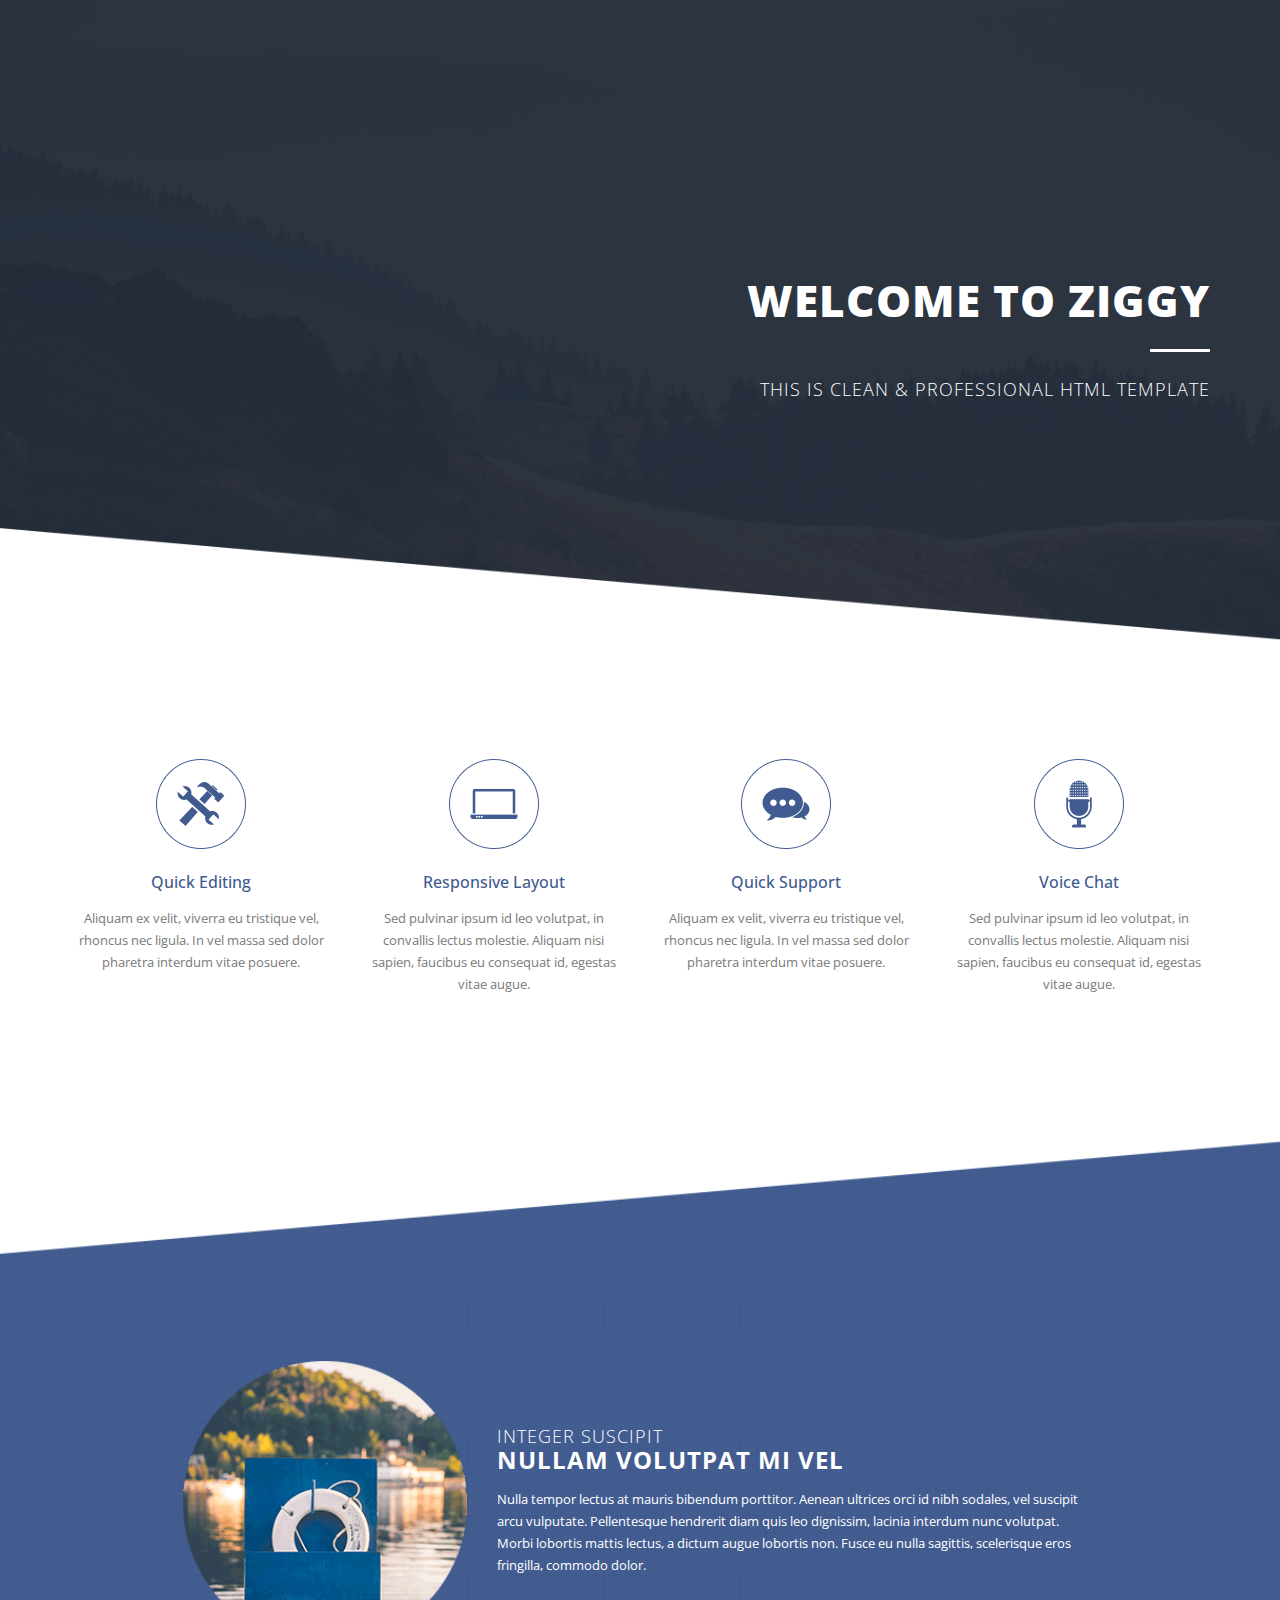
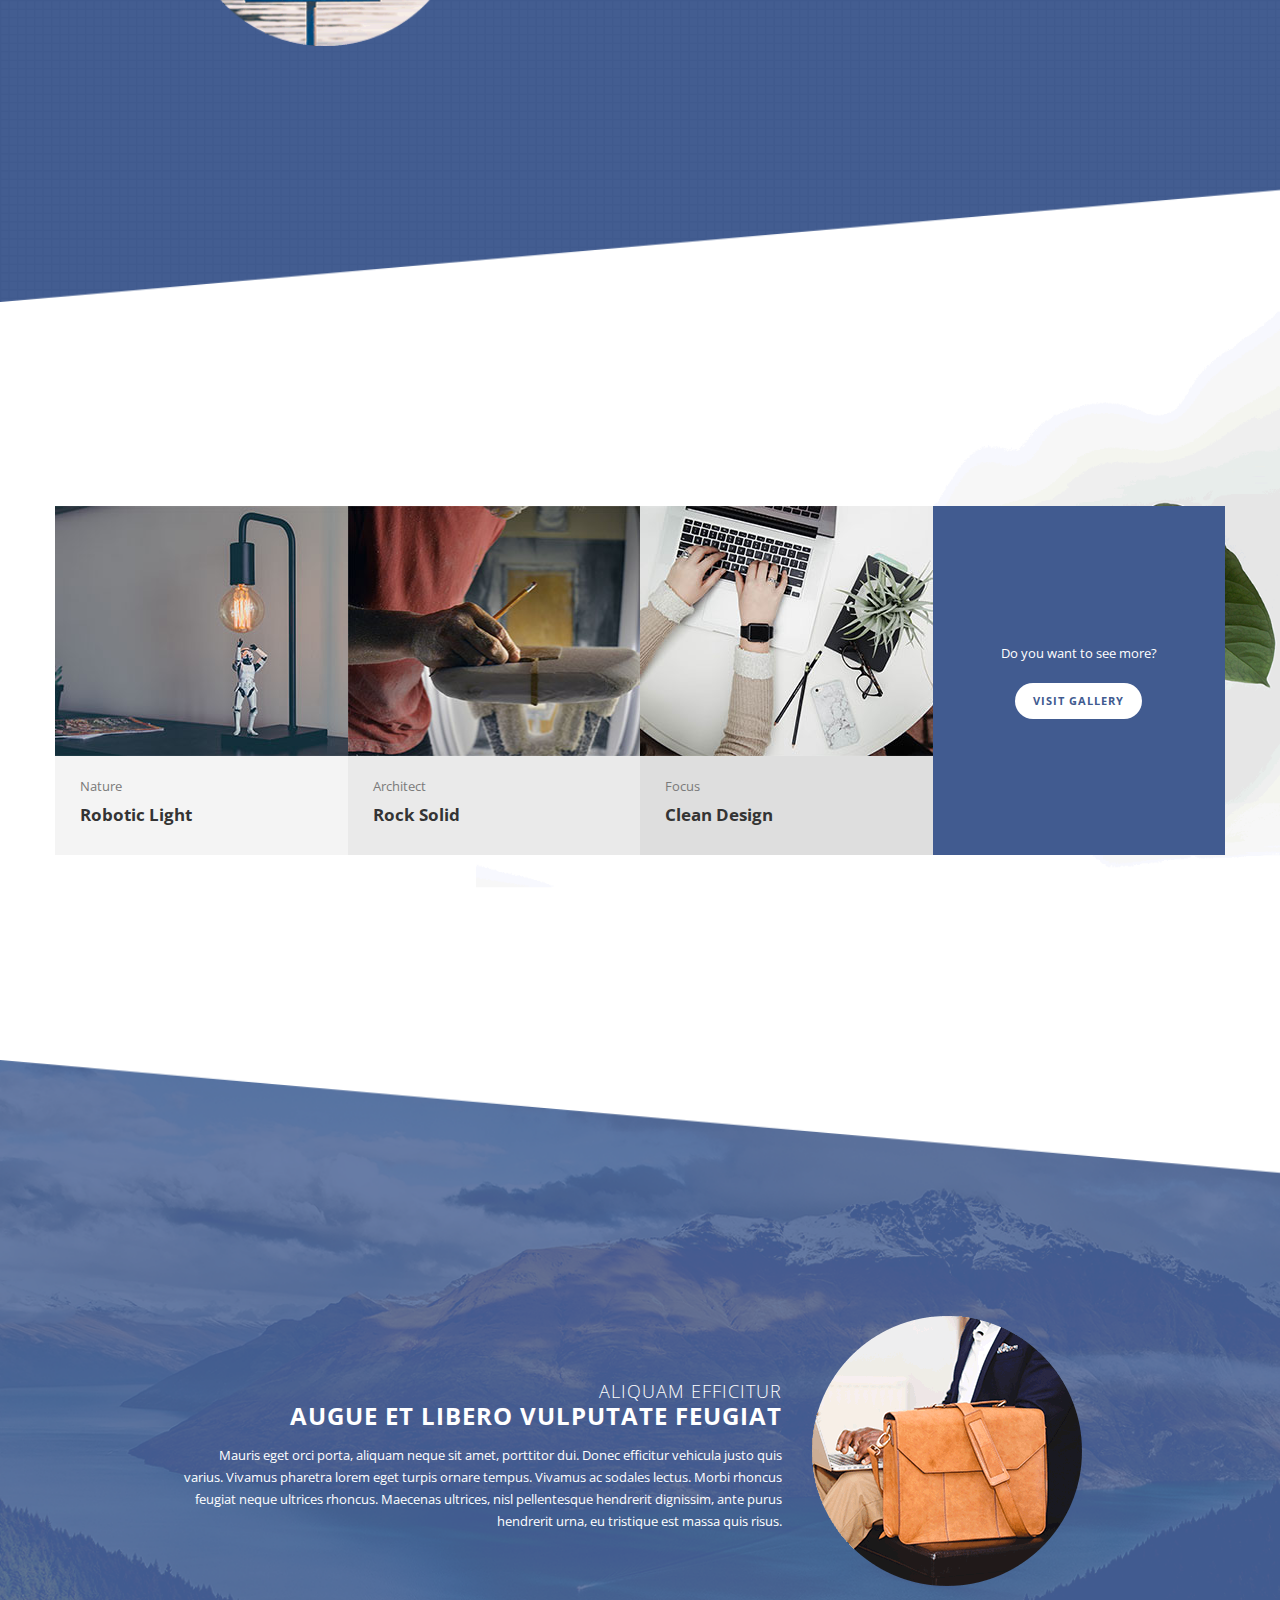
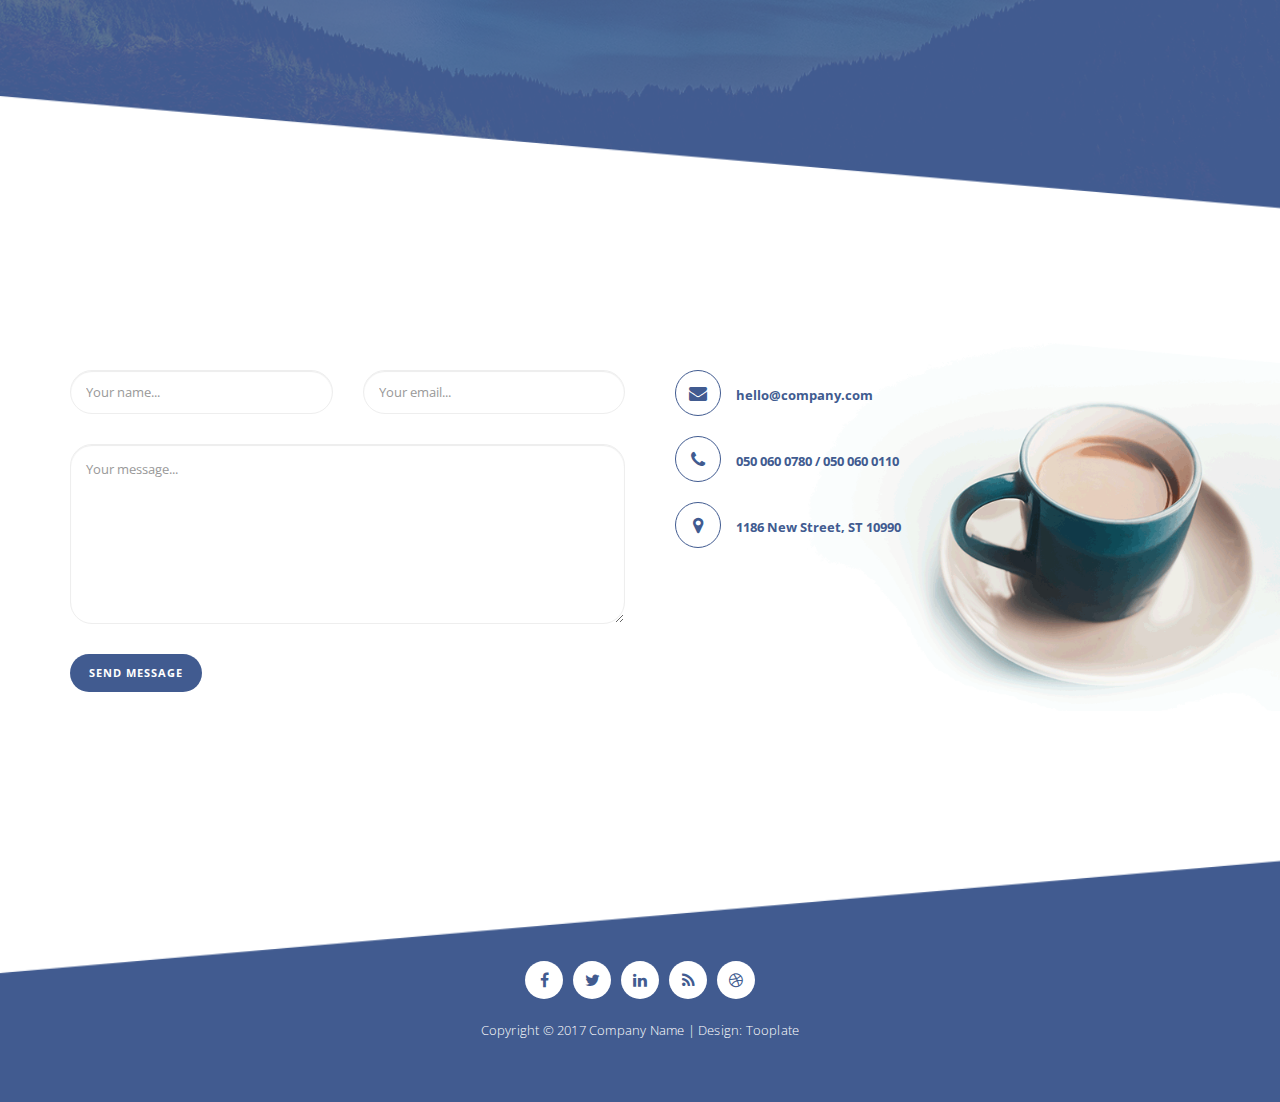
==== 2091_ziggy/index.html @ 394950db "ziggy template with animation" ====
<!doctype html>
<!--[if lt IE 7]>      <html class="no-js lt-ie9 lt-ie8 lt-ie7" lang=""> <![endif]-->
<!--[if IE 7]>         <html class="no-js lt-ie9 lt-ie8" lang=""> <![endif]-->
<!--[if IE 8]>         <html class="no-js lt-ie9" lang=""> <![endif]-->
<!--[if gt IE 8]><!--> <html class="no-js" lang=""> <!--<![endif]-->
    <head>
        <meta charset="utf-8">
        <meta http-equiv="X-UA-Compatible" content="IE=edge,chrome=1">
<!--
Template 2091 Ziggy

http://www.tooplate.com/view/2091-ziggy

-->
        <title>Ziggy HTML Template</title>
        <meta name="description" content="">
        <meta name="viewport" content="width=device-width, initial-scale=1">
        
        <link href="https://fonts.googleapis.com/css?family=Open+Sans:300,400,600,700,800" rel="stylesheet">
        <link rel="apple-touch-icon" href="apple-touch-icon.png">

        <link rel="stylesheet" href="css/bootstrap.min.css">
        <link rel="stylesheet" href="css/bootstrap-theme.min.css">
        <link rel="stylesheet" href="css/fontAwesome.css">
        <link rel="stylesheet" href="css/tooplate-style.css">

        <script src="js/vendor/modernizr-2.8.3-respond-1.4.2.min.js"></script>
    </head>
    <body>
        

        <section class="first-section">
          <div class="container">
            <div class="row">
              <div class="col-md-12">
                <div class="text-content">
                  <h2>Welcome To Ziggy</h2>
                  <div class="line-dec"></div>
                  <div id='bot'>
                  <span>This is clean &amp; professional html template</span>
                </div>
                </div>
              </div>
            </div>
          </div>
        </section>

        <section class="second-section">
          <div class="container">
            <div class="row">
              <div class="col-md-3 col-sm-6">
                <div class="service-item" id="one">
                  <div class="icon">
                    <img src="img/first-icon.png" alt="">
                  </div>
                  <h4>Quick Editing</h4>
                  <p>Aliquam ex velit, viverra eu tristique vel, rhoncus nec ligula. In vel massa sed dolor pharetra interdum vitae posuere.</p>
                </div>
              </div>
              <div class="col-md-3 col-sm-6">
                <div class="service-item" id="two">
                  <div class="icon">
                    <img src="img/second-icon.png" alt="">
                  </div>
                  <h4>Responsive Layout</h4>
                  <p>Sed pulvinar ipsum id leo volutpat, in convallis lectus molestie. Aliquam nisi sapien, faucibus eu consequat id, egestas vitae augue.</p>
                </div>
              </div>
              <div class="col-md-3 col-sm-6">
                <div class="service-item" id="three">
                  <div class="icon">
                    <img src="img/third-icon.png" alt="">
                  </div>
                  <h4>Quick Support</h4>
                  <p>Aliquam ex velit, viverra eu tristique vel, rhoncus nec ligula. In vel massa sed dolor pharetra interdum vitae posuere.</p>
                </div>
              </div>
              <div class="col-md-3 col-sm-6">
                <div class="service-item" id="four">
                  <div class="icon">
                    <img src="img/fourth-icon.png" alt="">
                  </div>
                  <h4>Voice Chat</h4>
                  <p>Sed pulvinar ipsum id leo volutpat, in convallis lectus molestie. Aliquam nisi sapien, faucibus eu consequat id, egestas vitae augue.</p>
                </div>
              </div>
            </div>
          </div>
        </section>

        <section class="third-section">
          <div class="container">
            <div class="row">
              <div class="col-md-10 col-md-offset-1">
                <div class="left-image col-md-4">
                  <img src="img/left-image.png" alt="">
                </div>
                <div class="right-text col-md-8">
                  <h4><em>Integer suscipit</em><br>Nullam volutpat mi vel</h4>
                  <p>Nulla tempor lectus at mauris bibendum porttitor. Aenean ultrices orci id nibh sodales, vel suscipit arcu vulputate. Pellentesque hendrerit diam quis leo dignissim, lacinia interdum nunc volutpat. Morbi lobortis mattis lectus, a dictum augue lobortis non. Fusce eu nulla sagittis, scelerisque eros fringilla, commodo dolor.</p>
                </div>
              </div>
            </div>
          </div>
        </section>

        <section class="fourth-section">
          <div class="container">
            <div class="row">
              <div class="col-md-3 col-sm-6">
                <div class="portfolio-item first-item">
                  <div class="image">
                    <a href="img/01-big-item.jpg" data-lightbox="image-1"><img src="img/first-item.jpg"></a>
                  </div>
                  <div class="text">
                    <span>Nature</span>
                    <h4>Robotic Light</h4>
                  </div>
                </div>
              </div>
              <div class="col-md-3 col-sm-6">
                <div class="portfolio-item second-item">
                  <div class="image">
                    <a href="img/02-big-item.jpg" data-lightbox="image-1"><img src="img/second-item.jpg"></a>
                  </div>
                  <div class="text">
                    <span>Architect</span>
                    <h4>Rock Solid</h4>
                  </div>
                </div>
              </div>
              <div class="col-md-3 col-sm-6">
                <div class="portfolio-item third-item">
                  <div class="image">
                    <a href="img/03-big-item.jpg" data-lightbox="image-1"><img src="img/third-item.jpg"></a>
                  </div>
                  <div class="text">
                    <span>Focus</span>
                    <h4>Clean Design</h4>
                  </div>
                </div>
              </div>
              <div class="col-md-3 col-sm-6">
                <div class="send-to-portfolio">
                  <span>Do you want to see more?</span>
                  <div class="primary-button">
                    <a href="portfolio-page.html">Visit gallery</a>
                  </div>
                </div>
              </div>
            </div>
          </div>
        </section>

        <section class="fivth-section">
          <div class="container">
            <div class="row">
              <div class="col-md-10 col-md-offset-1"> 
                <div class="left-text col-md-8">
                  <h4><em>Aliquam efficitur</em><br>augue et libero vulputate feugiat</h4>
                  <p>Mauris eget orci porta, aliquam neque sit amet, porttitor dui. Donec efficitur vehicula justo quis varius. Vivamus pharetra lorem eget turpis ornare tempus. Vivamus ac sodales lectus. Morbi rhoncus feugiat neque ultrices rhoncus. Maecenas ultrices, nisl pellentesque hendrerit dignissim, ante purus hendrerit urna, eu tristique est massa quis risus.</p>
                </div>
                <div class="right-image col-md-4">
                  <img src="img/right-image.png" alt="">
                </div>
              </div>
            </div>
          </div>
        </section>

        <section class="sixth-section">
          <div class="container">
            <div class="row">
              <div class="col-md-6">
                <div class="row">
                  <form id="contact" action="" method="post">
                    <div class="col-md-6">
                      <fieldset>
                        <input name="name" type="text" class="form-control" id="name" placeholder="Your name..." required>
                      </fieldset>
                    </div>
                    <div class="col-md-6">
                      <fieldset>
                        <input name="email" type="email" class="form-control" id="email" placeholder="Your email..." required>
                      </fieldset>
                    </div>
                    <div class="col-md-12">
                      <fieldset>
                        <textarea name="message" rows="6" class="form-control" id="message" placeholder="Your message..." required></textarea>
                      </fieldset>
                    </div>
                    <div class="col-md-12">
                      <fieldset>
                        <button type="submit" id="form-submit" class="btn">Send Message</button>
                      </fieldset>
                    </div>
                  </form>
                </div>
              </div>
              <div class="col-md-5">
                <div class="right-info">
                  <ul>
                    <li><a href="#"><i class="fa fa-envelope"></i>hello@company.com</a></li>
                    <li><a href="#"><i class="fa fa-phone"></i>050 060 0780 / 050 060 0110</a></li>
                    <li><a href="#"><i class="fa fa-map-marker"></i>1186 New Street, ST 10990</a></li>
                  </ul>
                </div>
              </div>
            </div>
          </div>
        </section>

        <footer>
          <div class="container">
            <div class="row">
              <div class="col-md-12">
                <ul>
                  <li><a href="#"><i class="fa fa-facebook"></i></a></li>
                  <li><a href="#"><i class="fa fa-twitter"></i></a></li>
                  <li><a href="#"><i class="fa fa-linkedin"></i></a></li>
                  <li><a href="#"><i class="fa fa-rss"></i></a></li>
                  <li><a href="#"><i class="fa fa-dribbble"></i></a></li>
                </ul>
                <p>Copyright &copy; 2017 Company Name 
                        
                        | Design: Tooplate</p>
              </div>
            </div>
          </div>
        </footer>

        <script src="//ajax.googleapis.com/ajax/libs/jquery/1.11.2/jquery.min.js"></script>
        <script>window.jQuery || document.write('<script src="js/vendor/jquery-1.11.2.min.js"><\/script>')</script>

        <script src="js/vendor/bootstrap.min.js"></script>

        <script src="js/plugins.js"></script>
        <script src="js/main.js"></script>

    </body>
</html>
---- 2091_ziggy/css/tooplate-style.css ----
/* 

Template 2091 Ziggy

http://www.tooplate.com/view/2091-ziggy

*/

/*============
BASIC STYLE
============*/

ul {
	padding: 0;
	margin: 0;
	list-style: none;
}

body {
	font-family: 'Open Sans', sans-serif;
}

p {
	font-size: 13px;
	color: #7a7a7a;
	line-height: 22px;
}

.primary-button a {
	text-decoration: none;
	padding: 10px 18px;
	display: inline-block;
	border-radius: 24px;
	font-size: 11px;
	text-transform: uppercase;
	font-weight: 700;
	letter-spacing: 1px;
}


/* ======================
----- FIRST SECTION------
=======================*/

.first-section {
	background-image: url(../img/first-section-bg.png);
	background-size: cover;
	width: 100%;
	background-repeat: no-repeat;
	padding: 20% 0px 20% 0px;
}
/* -------sanjay------------------ */
.text-content > h2{
	animation: MoveToRight 1s ease-out ;
}

@keyframes MoveToRight {
	0%{
		transform: translateX(-350px);
		opacity: 0;
	}
	100%{
		transform: translateX(0);
		opacity: 1;
	}
}

.text-content #bot{
	animation: bot 1s ease-out;
}

@keyframes bot{
	0%{
		transform: translateY(60px);
		opacity: 0;
	}
	100%{
		transform: translateY(0);
		opacity: 1;
	}
}
.text-content .line-dec{
	animation: line 0.9s ease-out;
}

@keyframes line{
	0%{
		transform: translateX(1000px);
		opacity: 0;
	}
	100%{
		transform: translateX(0);
		opacity: 1;
	}
}

.first-section .text-content {
	text-align: right;
	color: #fff;
}

.first-section .text-content h2 {
	font-size: 44px;
	text-transform: uppercase;
	font-weight: 900;
	letter-spacing: 1px;
}

.first-section .text-content .line-dec {
	width: 60px;
	height: 3px;
	background-color: #fff;
	margin: 25px 0px 25px auto;
}

.first-section .text-content span {
	font-size: 18px;
	text-transform: uppercase;
	font-weight: 300;
	letter-spacing: 1px;
}


/* ======================
---- SECOND SECTION------
=======================*/

.second-section {
	padding: 100px 0px;
}

.second-section .service-item {
	text-align: center;
}

.second-section .service-item .icon img {
	max-width: 100%;
	overflow: hidden;
}

.second-section h4 {
	font-size: 16px;
	color: #415b90;
	margin-top: 25px;
	margin-bottom: 15px;
}
#one {
	animation: Items 1s ease-in;
}
#two {
	animation: Items 2s ease-in;

}
#three {
	animation: Items 3s ease-in;
	
}
#four {
	animation: Items 4s ease-in;
	
}
@keyframes Items{
	0%{
		transform: scale(0);
		opacity: 0;
	}
	100%{
		transform: scale(1);
		opacity: 1;
	}
}


/* ======================
----- THIRD SECTION------
=======================*/

.third-section {
	background-image: url(../img/third-section-bg.png);
	background-size: cover;
	width: 100%;
	background-repeat: no-repeat;
	padding: 20% 0px;
}

.third-section .left-image img {
	width: 100%;
	overflow: hidden;
	text-align: center;
}

.third-section .right-text {
	display: inline;
}

.third-section em {
	font-size: 18px;
	font-style: normal;
	font-weight: 300;
}

.third-section h4 {
	margin-top: 60px;
	color: #fff;
	font-size: 24px;
	font-weight: 700;
	text-transform: uppercase;
	letter-spacing: 1px;
}

.third-section p {
	color: #fff;
	margin-top: 15px;
}


/* ======================
---- FOURTH SECTION -----
=======================*/

.fourth-section {
	background-image: url(../img/fourth-section-bg.png);
	background-size: cover;
	width: 100%;
	background-repeat: no-repeat;
	padding: 16% 0px;
}

.fourth-section .col-md-3 {
	padding-left: 0px;
	padding-right: 0px;
}

.fourth-section .portfolio-item img {
	width: 100%;
	overflow: hidden;
}

.fourth-section .first-item .text {
	background-color: #f4f4f4;
}

.fourth-section .second-item .text {
	background-color: #eaeaea;
}

.fourth-section .third-item .text {
	background-color: #dedede;
}

.fourth-section .portfolio-item .text {
	padding: 20px 25px;
}

.fourth-section .portfolio-item .text span {
	font-size: 13px;
	color: #7a7a7a;
}

.fourth-section .portfolio-item .text h4 {
	font-size: 17px;
	color: #343434;
	font-weight: 700;
}

.fourth-section .send-to-portfolio {
	background-color: #415b90;
	text-align: center;
	padding:  46.7% 0px;
}

.fourth-section .send-to-portfolio span {
	display: inline-block;
	font-size: 13px;
	color: #fff;
}

.fourth-section .send-to-portfolio .primary-button {
	margin-top: 20px;
}

.fourth-section .send-to-portfolio .primary-button a {
	background-color: #fff;
	color: #415b90;
}

.fourth-section .send-to-portfolio .primary-button a:hover {
	background-color: #22304d;
	color: #fff;
	transition: all 0.3s;
}


/* ======================
----- FIVTH SECTION------
=======================*/

.fivth-section {
	background-image: url(../img/fivth-section-bg.png);
	background-size: cover;
	width: 100%;
	background-repeat: no-repeat;
	padding: 20% 0px;
}

.fivth-section .right-image {
	display: inline;
}

.fivth-section .right-image img {
	max-width: 100%;
	overflow: hidden;
	text-align: center;
}

.fivth-section .left-text {
	display: inline;
	text-align: right;
}

.fivth-section em {
	font-size: 18px;
	font-style: normal;
	font-weight: 300;
}

.fivth-section h4 {
	margin-top: 60px;
	color: #fff;
	font-size: 24px;
	font-weight: 700;
	text-transform: uppercase;
	letter-spacing: 1px;
}

.fivth-section p {
	color: #fff;
	margin-top: 15px;
}


/* ======================
----- SIXTH SECTION------
=======================*/

.sixth-section {
	background-image: url(../img/sixth-section-bg.png);
	background-size: cover;
	width: 100%;
	background-repeat: no-repeat;
	padding: 10% 0px;
}

.sixth-section input {
	padding-left: 15px;
	font-size: 13px;
	color: #7a7a7a;
	border: 1px solid #eee;
	outline: none;
	height: 44px;
	border-radius: 22px;
	width: 100%;
	margin-bottom: 30px;
}

.sixth-section textarea {
	border-radius: 22px;
	border: 1px solid #eee;
	padding: 15px;
	font-size: 13px;
	color: #7a7a7a;
	outline: none;
	margin-bottom: 25px;
	height: 180px;
	max-height: 250px;
	width: 100%;
	max-width: 100%;
	max-height: 240px;
	display: inline-block;
}

.sixth-section button {
	text-decoration: none;
	padding: 10px 18px;
	display: inline-block;
	border-radius: 24px;
	font-size: 11px;
	text-transform: uppercase;
	font-weight: 700;
	background-color: #415b90;
	color: #fff;
	letter-spacing: 1px;
}

.sixth-section button:hover {
	color: #fff;
	background-color: #22304d;
	transition: all 0.3s;
}

.sixth-section .right-info {
	margin-left: 20px;
}

.sixth-section .right-info ul {
	padding: 0;
	margin: 0;
	list-style: none;
}

.sixth-section .right-info ul li {
	display: block;
	font-size: 13px;
	font-weight: 700;
	color: #415b90;
	margin-bottom: 20px;
}

.sixth-section .right-info ul li a {
	text-decoration: none;
	color: #415b90;
}

.sixth-section .right-info ul li i {
	margin-right: 15px;
	display: inline-block;
	width: 46px;
	height: 46px;
	line-height: 46px;
	text-align: center;
	color: #415b90;
	border-radius: 50%;
	border: 1px solid #415b90;
	font-size: 18px;
}

/* ======================
----- FOOTER SECTION ----
=======================*/

footer {
	text-align: center;
	background-image: url(../img/footer-bg.png);
	background-size: cover;
	width: 100%;
	background-repeat: no-repeat;
	padding: 11% 0px 4% 0px;
}

footer ul {
	padding: 0;
	margin: 0;
	list-style: none;
}

footer ul li {
	display: inline-block;
	margin: 0 3px;
}

footer ul li a {
	font-size: 16px;
	color: #415b90;
	display: inline-block;
	width: 38px;
	height: 38px;
	line-height: 38px;
	text-align: center;
	background-color: #fff;
	border-radius: 50%;
}

footer ul li a:hover {
	background-color: #22304d;
	color: #415b90;
	transition: all 0.3s;
}

footer p {
	margin-top: 20px;
	font-size: 13px;
	font-weight: 300;
	letter-spacing: 0.2px;
	color: #fff;
}

footer em {
	font-style: normal;
	font-weight: 600;
}

footer a {
	color: #fff;
}

footer a:hover {
	color: #3CF;
}


/* =====================
----- GALLERY PAGE -----
======================*/

.first-gallery-section {
	background-image: url(../img/heading-bg.png);
	background-size: cover;
	width: 100%;
	background-repeat: no-repeat;
	padding: 10% 0px 15% 0px;
}

.first-gallery-section .text-content {
	text-align: right;
	color: #fff;
}

.first-gallery-section .text-content h2 {
	font-size: 44px;
	text-transform: uppercase;
	font-weight: 900;
	letter-spacing: 1px;
}

.first-gallery-section .text-content .line-dec {
	width: 60px;
	height: 3px;
	background-color: #fff;
	margin: 25px 0px 25px auto;
}

.first-gallery-section .text-content span {
	font-size: 18px;
	text-transform: uppercase;
	font-weight: 300;
	letter-spacing: 1px;
}

.send-to-home  {
	margin-top: 100px;
	margin-bottom: 50px;
}

.send-to-home .back-to-home {
	background-color: #415b90;
	text-align: center;
	padding: 45px 0px;
}

.send-to-home .back-to-home span {
	display: inline-block;
	font-size: 13px;
	color: #fff;
}

.send-to-home .back-to-home .primary-button {
	margin-top: 20px;
}

.send-to-home .back-to-home .primary-button a {
	background-color: #fff;
	color: #415b90;
}

.send-to-home .back-to-home .primary-button a:hover {
	background-color: #22304d;
	color: #fff;
	transition: all 0.3s;
}

.filter-categories {
  text-align: center;
  margin-bottom: 20px;
  margin-top: 10px;
}

.filter-categories ul li {
  margin: 0px 5px 15px 5px;
  display: inline-block;
}

.filter-categories ul li span {
  cursor: pointer;
  color: #7a7a7a;
  border-radius: 25px;
  background: white;
  display: inline-block;
  border: 1px solid #ddd;
  padding: 10px 18px;
  font-size: 11px;
  text-transform: uppercase;
  font-weight: 700;
}

.filter-categories ul li.active span {
  background: #415b90;
  color: white;
  border: 1px solid #415b90;
}

.projects-holder .mix {
  display: none;
}

.content-wrapper {
	margin-bottom: 100px;
	text-align: center;
}

.content-wrapper .portfolio-items {
	margin-top: 30px;
}

.content-wrapper ul {
	padding: 0;
	margin: 0;
	list-style: none;
}

.content-wrapper .project-item {
	margin-top: 25px;
}

.content-wrapper .project-item img {
	width: 100%;
	overflow: hidden;
}

.content-wrapper .project-item .text {
	text-align: left;
	padding: 20px 25px;
	background-color: #f4f4f4;
}

.content-wrapper .project-item .text span {
	font-size: 13px;
	color: #7a7a7a;
}

.content-wrapper .project-item .text h4 {
	font-size: 17px;
	color: #343434;
	font-weight: 700;
}


/* ======================
-- RESPONSIVE SECTION ---
=======================*/

@media (max-width: 1200px){

	.fourth-section .send-to-portfolio {
		padding:  47.5% 0px;
	}

	.gallery-page .portfolio-items  {
		margin-right: 15px;
	}

}

@media (max-width: 992px){

	.fourth-section .send-to-portfolio {
		padding:  45.8% 0px;
	}

	.third-section {
		text-align: center;
	}

	.third-section .right-text {
		text-align: left;
	}

	.third-section .left-image img {
		width: 50%;
	}

	.fivth-section {
		text-align: center;
	}

	.fivth-section .left-text {
		text-align: left;
	}

	.fivth-section .right-image img {
		margin-top: 30px;
		width: 50%;
	}

	.sixth-section .right-info {
		text-align: left;
		margin-left: 0px;
		margin-top: 45px;
	}

}

@media (max-width: 850px){

	.send-to-home  {
		margin-top: 80px;
	}

	.first-gallery-section {
		padding: 10% 0px 40% 0px;
	}

	.first-section {
		padding: 150px 0px 200px 0px;
	}

	.first-section .text-content {
		text-align: center;
	}

	.first-section .text-content .line-dec {
		margin: 25px auto;
	}

	.second-section {
		padding: 50px 0px 0px 0px;
	}

	.second-section .service-item {
		margin-bottom: 50px;
	}

	.third-section {
		margin-top: -50px;
		text-align: center;
		padding: 250px 0px 150px 0px;
	}

	.third-section .right-text {
		text-align: left;
	}

	.fourth-section {
		padding: 150px 0px;
	}

	.fourth-section .col-md-3 {
		padding-left: 15px;
		padding-right: 15px;
	}

	.fourth-section .portfolio-item {
		margin-bottom: 30px;
	}

	.fourth-section .send-to-portfolio {
		padding:  46% 0px;
	}

	.fivth-section {
		text-align: center;
		padding: 50px 0px 250px 0px;
	}

	.fivth-section .left-text {
		text-align: left;
		margin-bottom: 30px;
		display: inline-block;
	}

	.sixth-section {
		text-align: center;
		padding: 0px 0px 0px 0px;
	}

	.sixth-section .right-info {
		text-align: left;
		margin-left: 0px;
		margin-top: 45px;
	}

	footer {
		margin-top: -50px;
		padding: 200px 0px 20px 0px;
	}
}


@media (max-width: 590px){

	.third-section {
		text-align: center;
	}

	.third-section .left-image img {
		width: 80%;
	}

	.fivth-section {
		text-align: center;
	}

	.fivth-section .right-image img {
		width: 80%;
	}
	
}

/*========================================
----------- LIGHT BOX STYLE ------------
========================================*/

/* Preload images */
body:after {
  content: url(../img/close.png) url(../img/loading.gif) url(../img/prev.png) url(../img/next.png);
  display: none;
}

body.lb-disable-scrolling {
  overflow: hidden;
}

.lightboxOverlay {
  position: absolute;
  top: 0;
  left: 0;
  z-index: 9999;
  background-color: black;
  filter: progid:DXImageTransform.Microsoft.Alpha(Opacity=80);
  opacity: 0.8;
  display: none;
}

.lightbox {
  position: absolute;
  margin-top: 5%;
  left: 0;
  width: 100%;
  z-index: 10000;
  text-align: center;
  line-height: 0;
  font-weight: normal;
}

.lightbox .lb-image {
  display: block;
  height: auto;
  max-width: inherit;
  max-height: none;
  border-radius: 3px;

  /* Image border */
  border: 4px solid white;
}

.lightbox a img {
  border: none;
}

.lb-outerContainer {
  position: relative;
  *zoom: 1;
  width: 250px;
  height: 250px;
  margin: 0 auto;
  border-radius: 4px;

  /* Background color behind image.
     This is visible during transitions. */
  background-color: white;
}

.lb-outerContainer:after {
  content: "";
  display: table;
  clear: both;
}

.lb-loader {
  position: absolute;
  top: 43%;
  left: 0;
  height: 25%;
  width: 100%;
  text-align: center;
  line-height: 0;
}

.lb-cancel {
  display: block;
  width: 32px;
  height: 32px;
  margin: 0 auto;
  background: url(../img/loading.gif) no-repeat;
}

.lb-nav {
  position: absolute;
  top: 0;
  left: 0;
  height: 100%;
  width: 100%;
  z-index: 10;
}

.lb-container > .nav {
  left: 0;
}

.lb-nav a {
  outline: none;
  background-image: url('[data-uri]');
}

.lb-prev, .lb-next {
  height: 100%;
  cursor: pointer;
  display: block;
}

.lb-nav a.lb-prev {
  width: 34%;
  left: 0;
  float: left;
  background: url(../img/prev.png) left 48% no-repeat;
  filter: progid:DXImageTransform.Microsoft.Alpha(Opacity=0);
  opacity: 0;
  -webkit-transition: opacity 0.6s;
  -moz-transition: opacity 0.6s;
  -o-transition: opacity 0.6s;
  transition: opacity 0.6s;
}

.lb-nav a.lb-prev:hover {
  filter: progid:DXImageTransform.Microsoft.Alpha(Opacity=100);
  opacity: 1;
}

.lb-nav a.lb-next {
  width: 64%;
  right: 0;
  float: right;
  background: url(../img/next.png) right 48% no-repeat;
  filter: progid:DXImageTransform.Microsoft.Alpha(Opacity=0);
  opacity: 0;
  -webkit-transition: opacity 0.6s;
  -moz-transition: opacity 0.6s;
  -o-transition: opacity 0.6s;
  transition: opacity 0.6s;
}

.lb-nav a.lb-next:hover {
  filter: progid:DXImageTransform.Microsoft.Alpha(Opacity=100);
  opacity: 1;
}

.lb-dataContainer {
  margin: 0 auto;
  padding-top: 5px;
  *zoom: 1;
  width: 100%;
  -moz-border-radius-bottomleft: 4px;
  -webkit-border-bottom-left-radius: 4px;
  border-bottom-left-radius: 4px;
  -moz-border-radius-bottomright: 4px;
  -webkit-border-bottom-right-radius: 4px;
  border-bottom-right-radius: 4px;
}

.lb-dataContainer:after {
  content: "";
  display: table;
  clear: both;
}

.lb-data {
  padding: 0 4px;
  color: #ccc;
}

.lb-data .lb-details {
  width: 85%;
  float: left;
  text-align: left;
  line-height: 1.1em;
}

.lb-data .lb-caption {
  font-size: 13px;
  font-weight: bold;
  line-height: 1em;
}

.lb-data .lb-caption a {
  color: #4ae;
}

.lb-data .lb-number {
  display: block;
  clear: left;
  padding-bottom: 1em;
  font-size: 12px;
  color: #999999;
}

.lb-data .lb-close {
  display: block;
  float: right;
  width: 30px;
  height: 30px;
  background: url(../img/close.png) top right no-repeat;
  text-align: right;
  outline: none;
  filter: progid:DXImageTransform.Microsoft.Alpha(Opacity=70);
  opacity: 0.7;
  -webkit-transition: opacity 0.2s;
  -moz-transition: opacity 0.2s;
  -o-transition: opacity 0.2s;
  transition: opacity 0.2s;
}

.lb-data .lb-close:hover {
  cursor: pointer;
  filter: progid:DXImageTransform.Microsoft.Alpha(Opacity=100);
  opacity: 1;
}
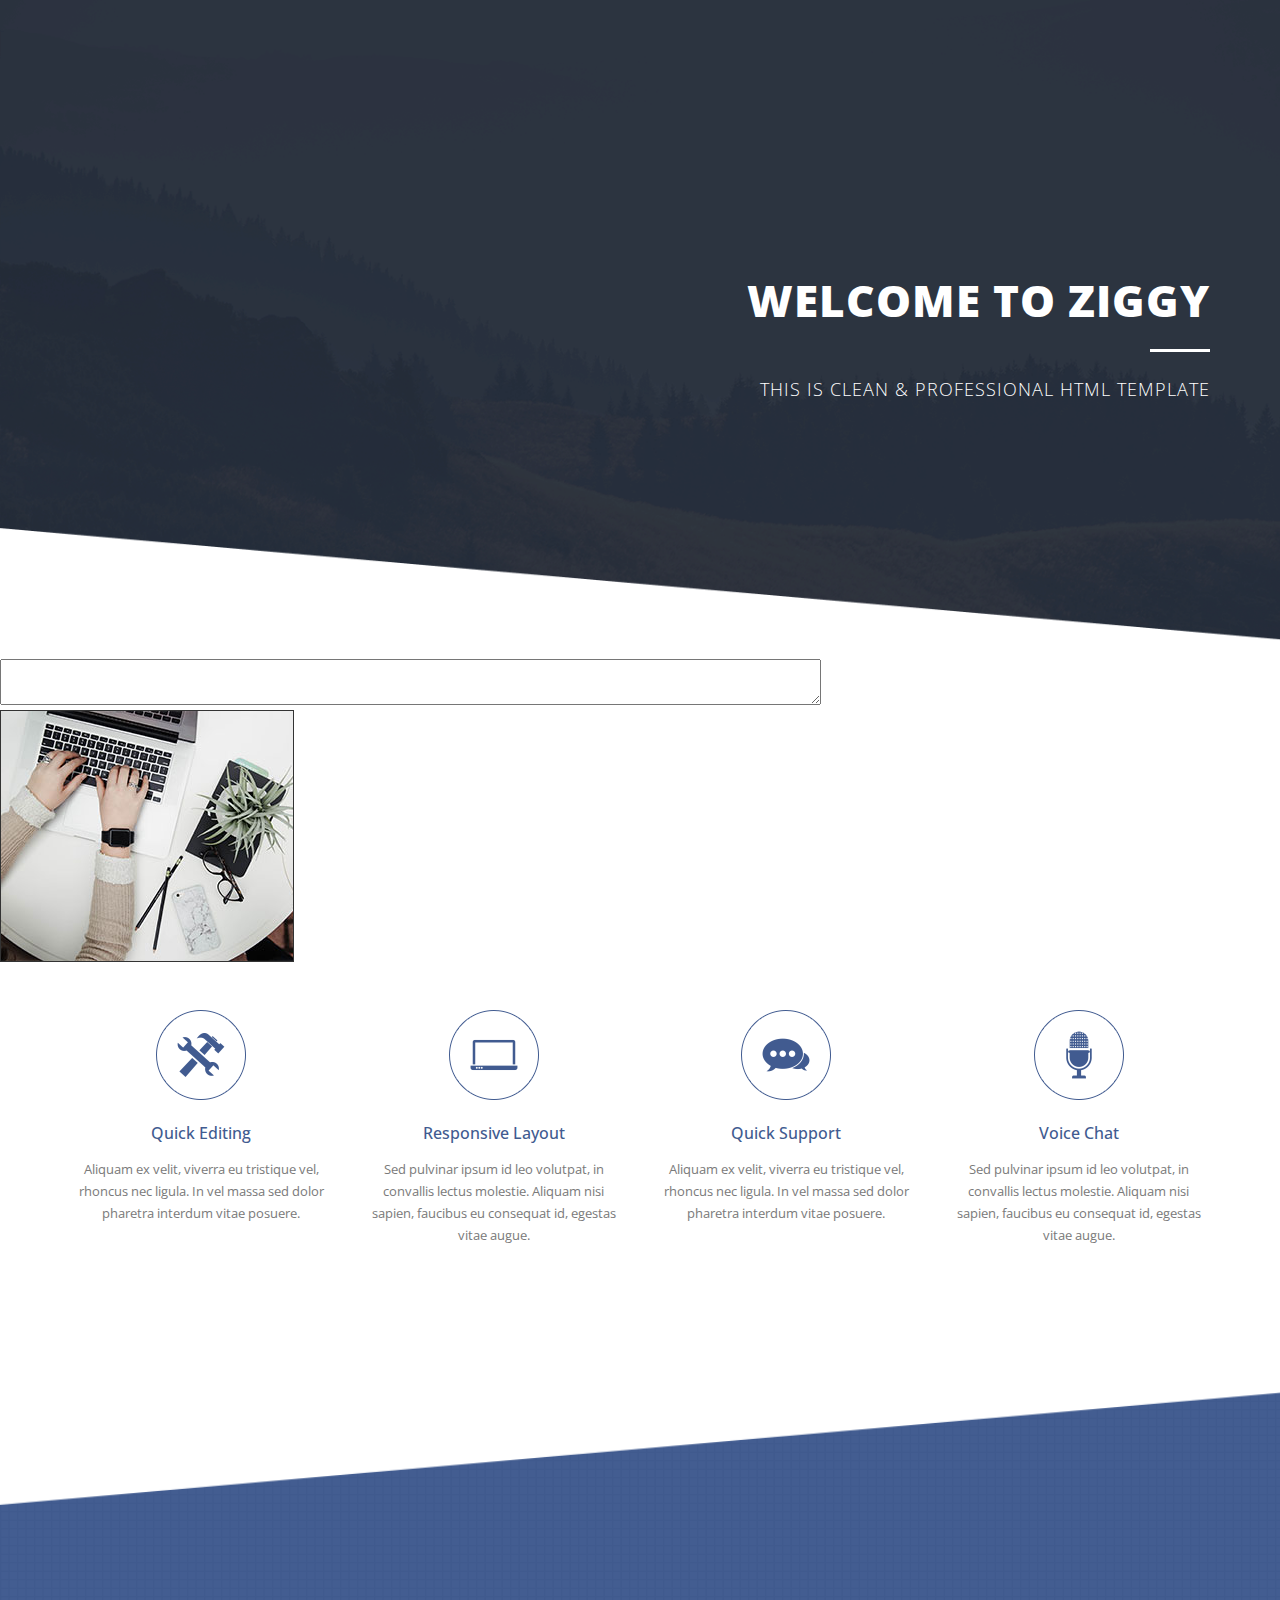
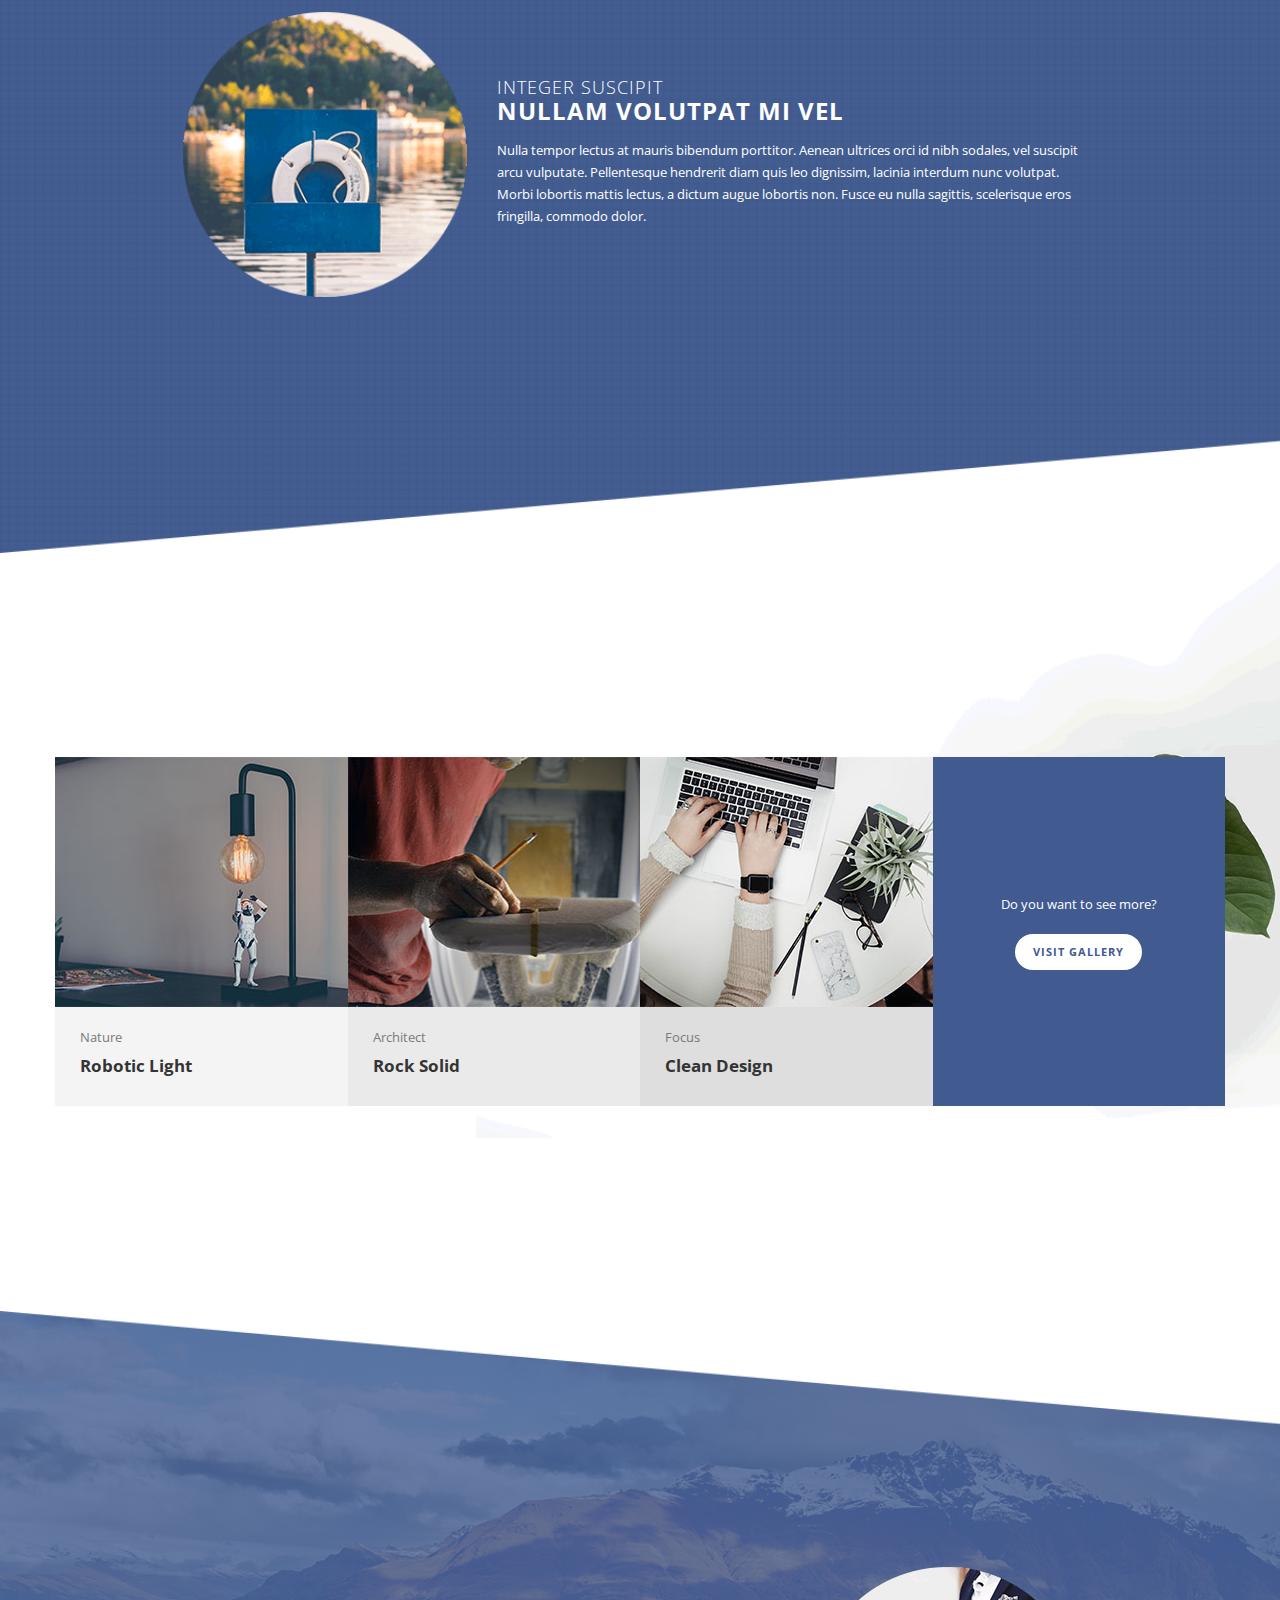
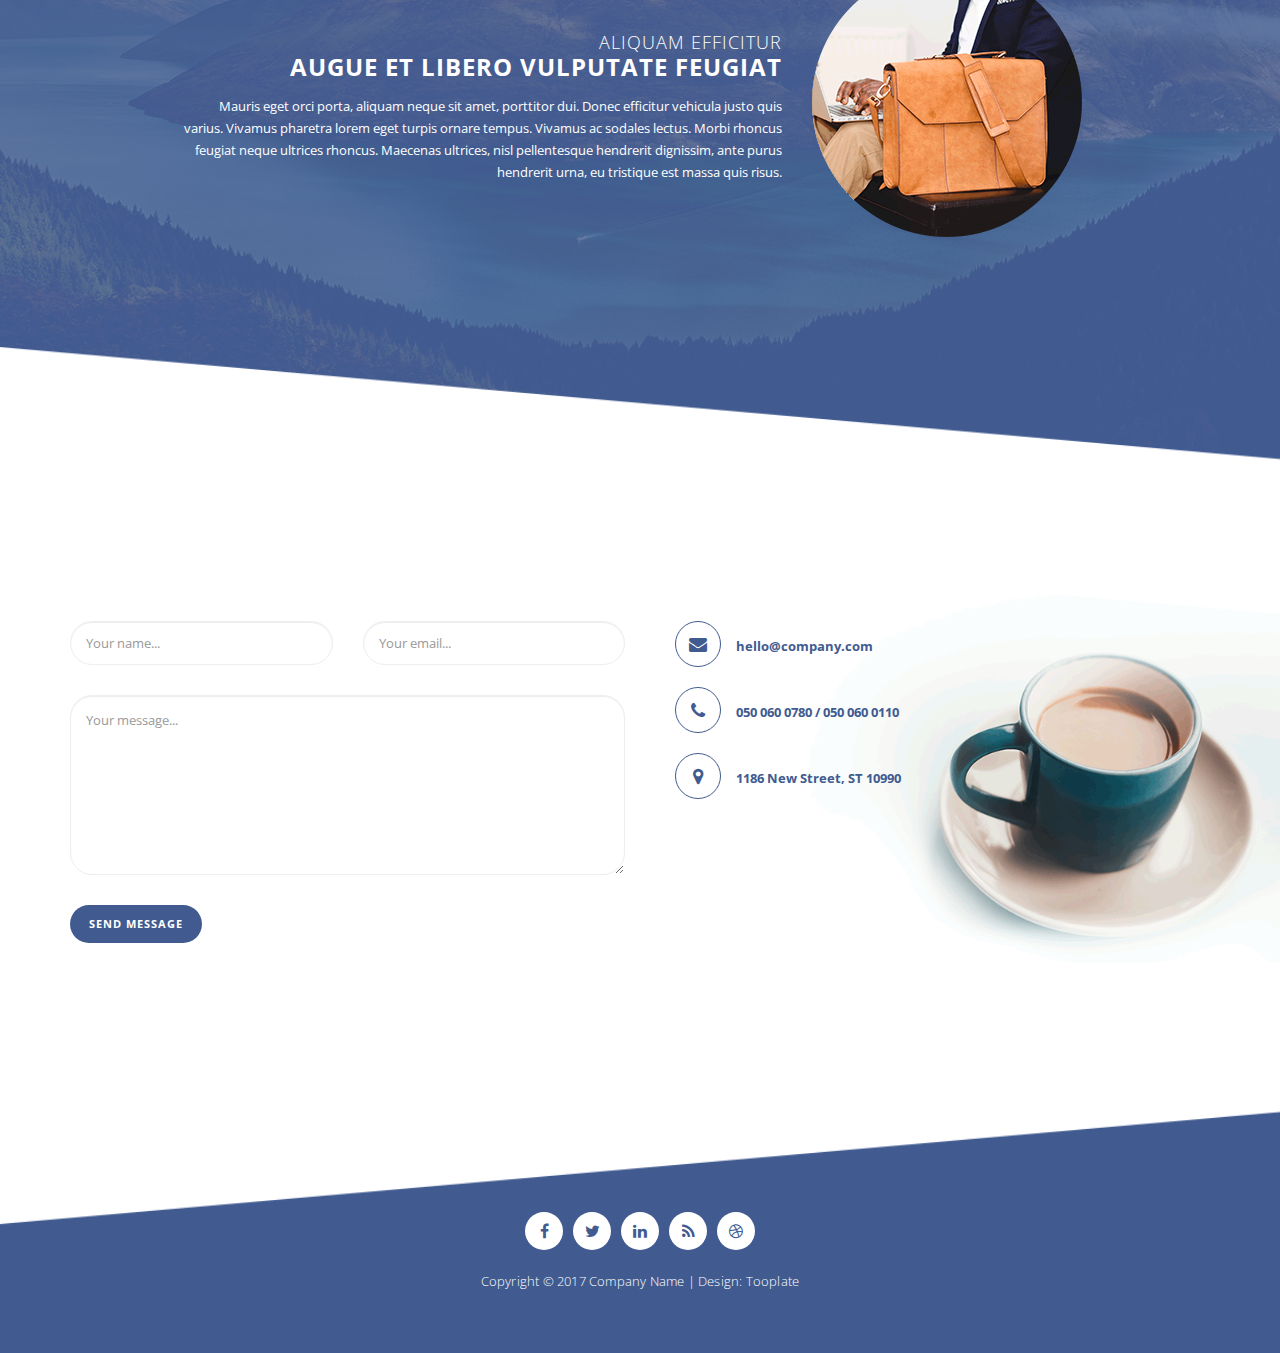
==== commit ef954fd7: "img-hov, textArea" ====
--- a/2091_ziggy/index.html
+++ b/2091_ziggy/index.html
@@ -23,6 +23,7 @@
         <link rel="stylesheet" href="css/bootstrap-theme.min.css">
         <link rel="stylesheet" href="css/fontAwesome.css">
         <link rel="stylesheet" href="css/tooplate-style.css">
+        <link rel="stylesheet" href="./css/super.css" >
 
         <script src="js/vendor/modernizr-2.8.3-respond-1.4.2.min.js"></script>
     </head>
@@ -45,7 +46,28 @@
           </div>
         </section>
 
-        <section class="second-section">
+        <form>
+          <textarea cols="100"></textarea>
+        </form>
+
+        <div class="comp-st"  id="ste">
+          <!-- <img class="pic-hov" src="img/left-image.png" alt=""> -->
+          <p>sjdgfbhj egkhuihfiue ewgfiue fueiwhfuiedhf ierhgif eicgfierygfierg reigeri fieruh eicgfierygfiergwuehriuhru
+            ieuhfuerhofu rufhero foeruhfouhuf yfvh.
+          </p>
+        </div>
+
+        <!-- 
+        <div class="wrapper">
+          <div class="sliding-background"></div>
+        </div>
+
+        <video autoplay muted loop id="myVideo">
+          <source src="./rain.mp4" type="video/mp4">
+          Your browser does not support HTML5 video.
+        </video> -->
+
+        <section class="second-section" style="margin-top: 200px">
           <div class="container">
             <div class="row">
               <div class="col-md-3 col-sm-6">
--- a/2091_ziggy/css/tooplate-style.css
+++ b/2091_ziggy/css/tooplate-style.css
@@ -48,6 +48,7 @@
 	width: 100%;
 	background-repeat: no-repeat;
 	padding: 20% 0px 20% 0px;
+	/* animation: MoveToRight 1s ease-in; */
 }
 /* -------sanjay------------------ */
 .text-content > h2{
@@ -148,15 +149,15 @@
 	animation: Items 1s ease-in;
 }
 #two {
+	animation: Items 1.5s ease-in;
+
+}
+#three {
 	animation: Items 2s ease-in;
-
-}
-#three {
-	animation: Items 3s ease-in;
 	
 }
 #four {
-	animation: Items 4s ease-in;
+	animation: Items 2.5s ease-in;
 	
 }
 @keyframes Items{
--- a/2091_ziggy/css/super.css
+++ b/2091_ziggy/css/super.css
@@ -0,0 +1,52 @@
+.wrapper {
+    overflow: hidden;
+  }
+  
+  .sliding-background {
+    background: url("https://cdn57.androidauthority.net/wp-content/uploads/2015/11/00-best-backgrounds-and-wallpaper-apps-for-android.jpg") repeat-x;
+    height: 560px;
+    width: 5076px;
+    animation: slide 60s linear infinite;
+  }
+  
+  @keyframes slide {
+    0% {
+      transform: translate3d(1, 0, 0);
+    }
+    100% {
+      transform: translate3d(-1692px, 0, 0);
+    }
+  }
+
+  #myVideo {
+    /* position: fixed; */
+    right: 0;
+    bottom: 0;
+    min-width: 100%; 
+    min-height: 100%;
+  }
+  .comp-st{
+    border: 1px solid;
+    background: url(../img/third-item.jpg);
+    background-color: azure;
+    width:294px;
+    height:252px;
+    word-break: normal;
+    position: absolute;
+
+  }
+  .comp-st > p {
+visibility: hidden;
+opacity: 0;
+  transition: visibility 0s, opacity 0.5s linear;
+ position: relative;
+ color: white;
+ font-weight: 100px;
+ background: rgba(66, 66, 66, 0.479);
+ margin-top: 162px;
+  }
+  .comp-st:hover > p{
+    visibility: visible;
+    opacity: 1;
+
+  }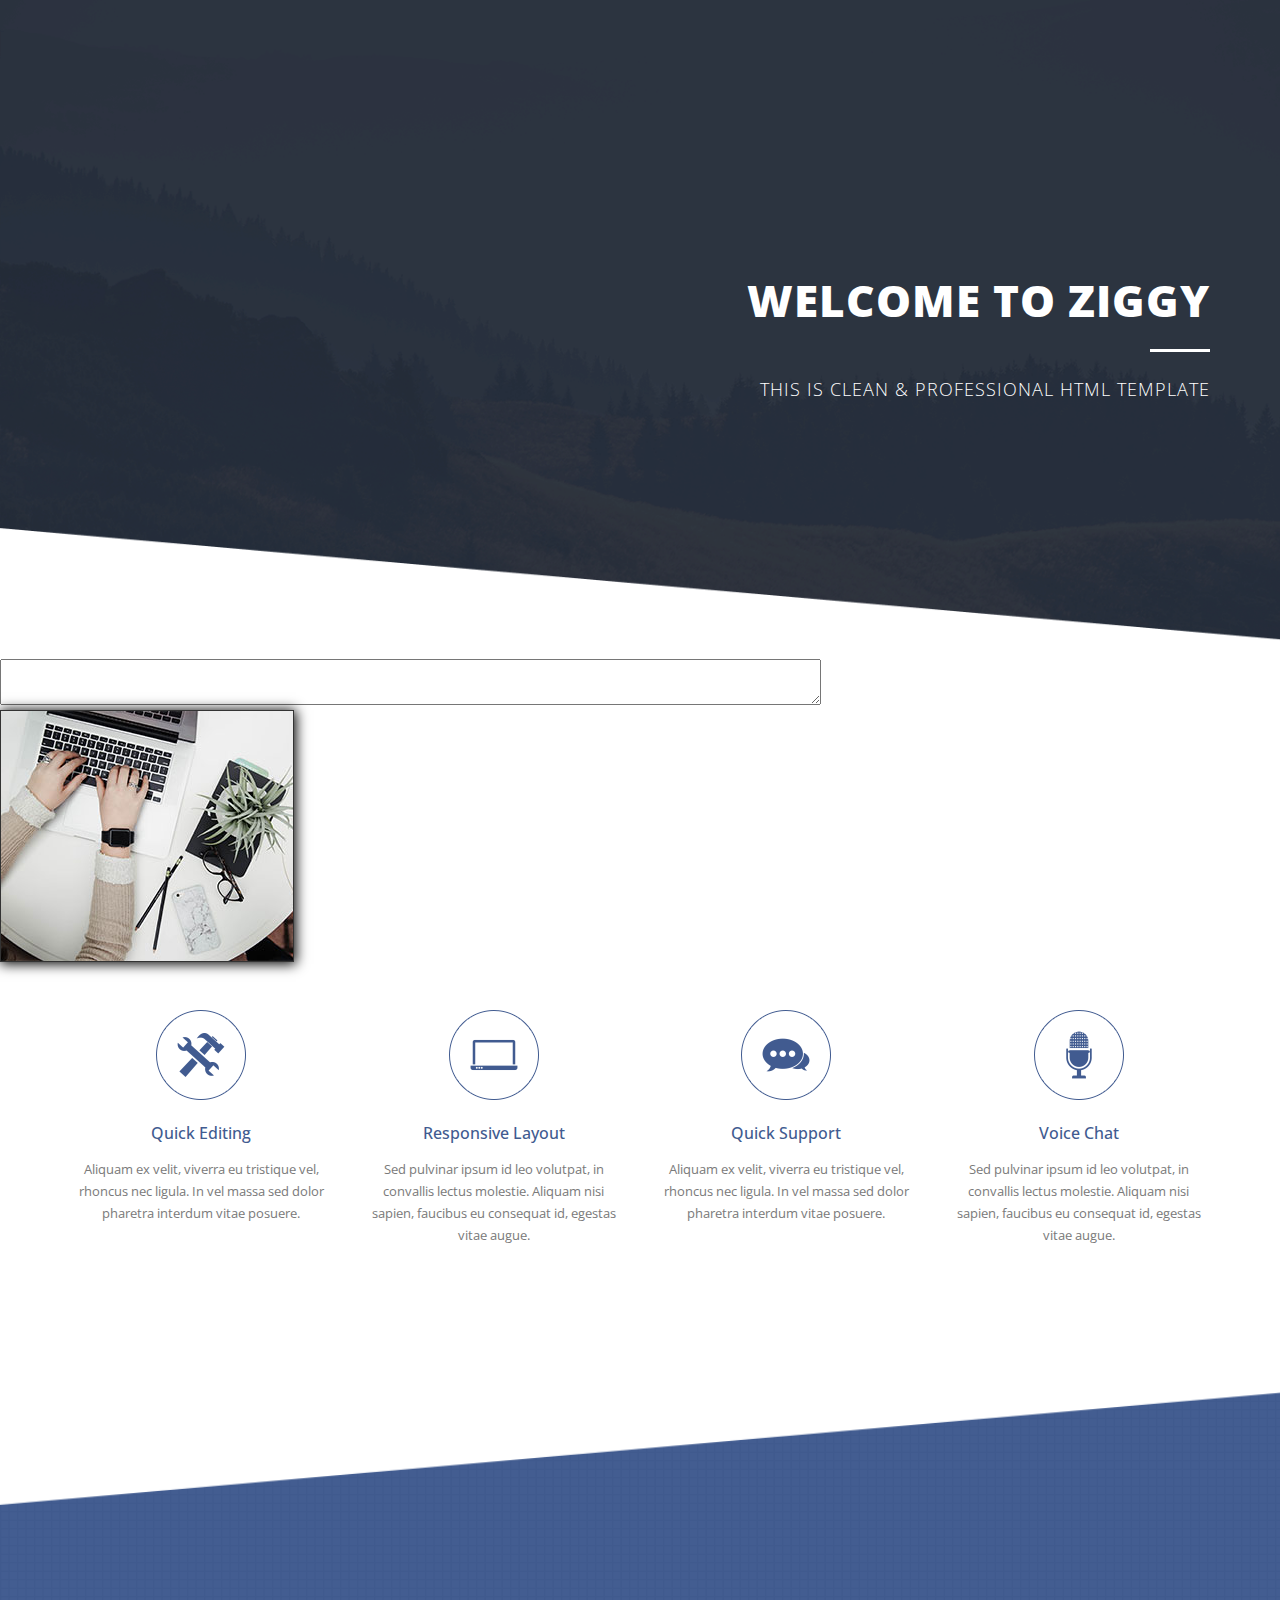
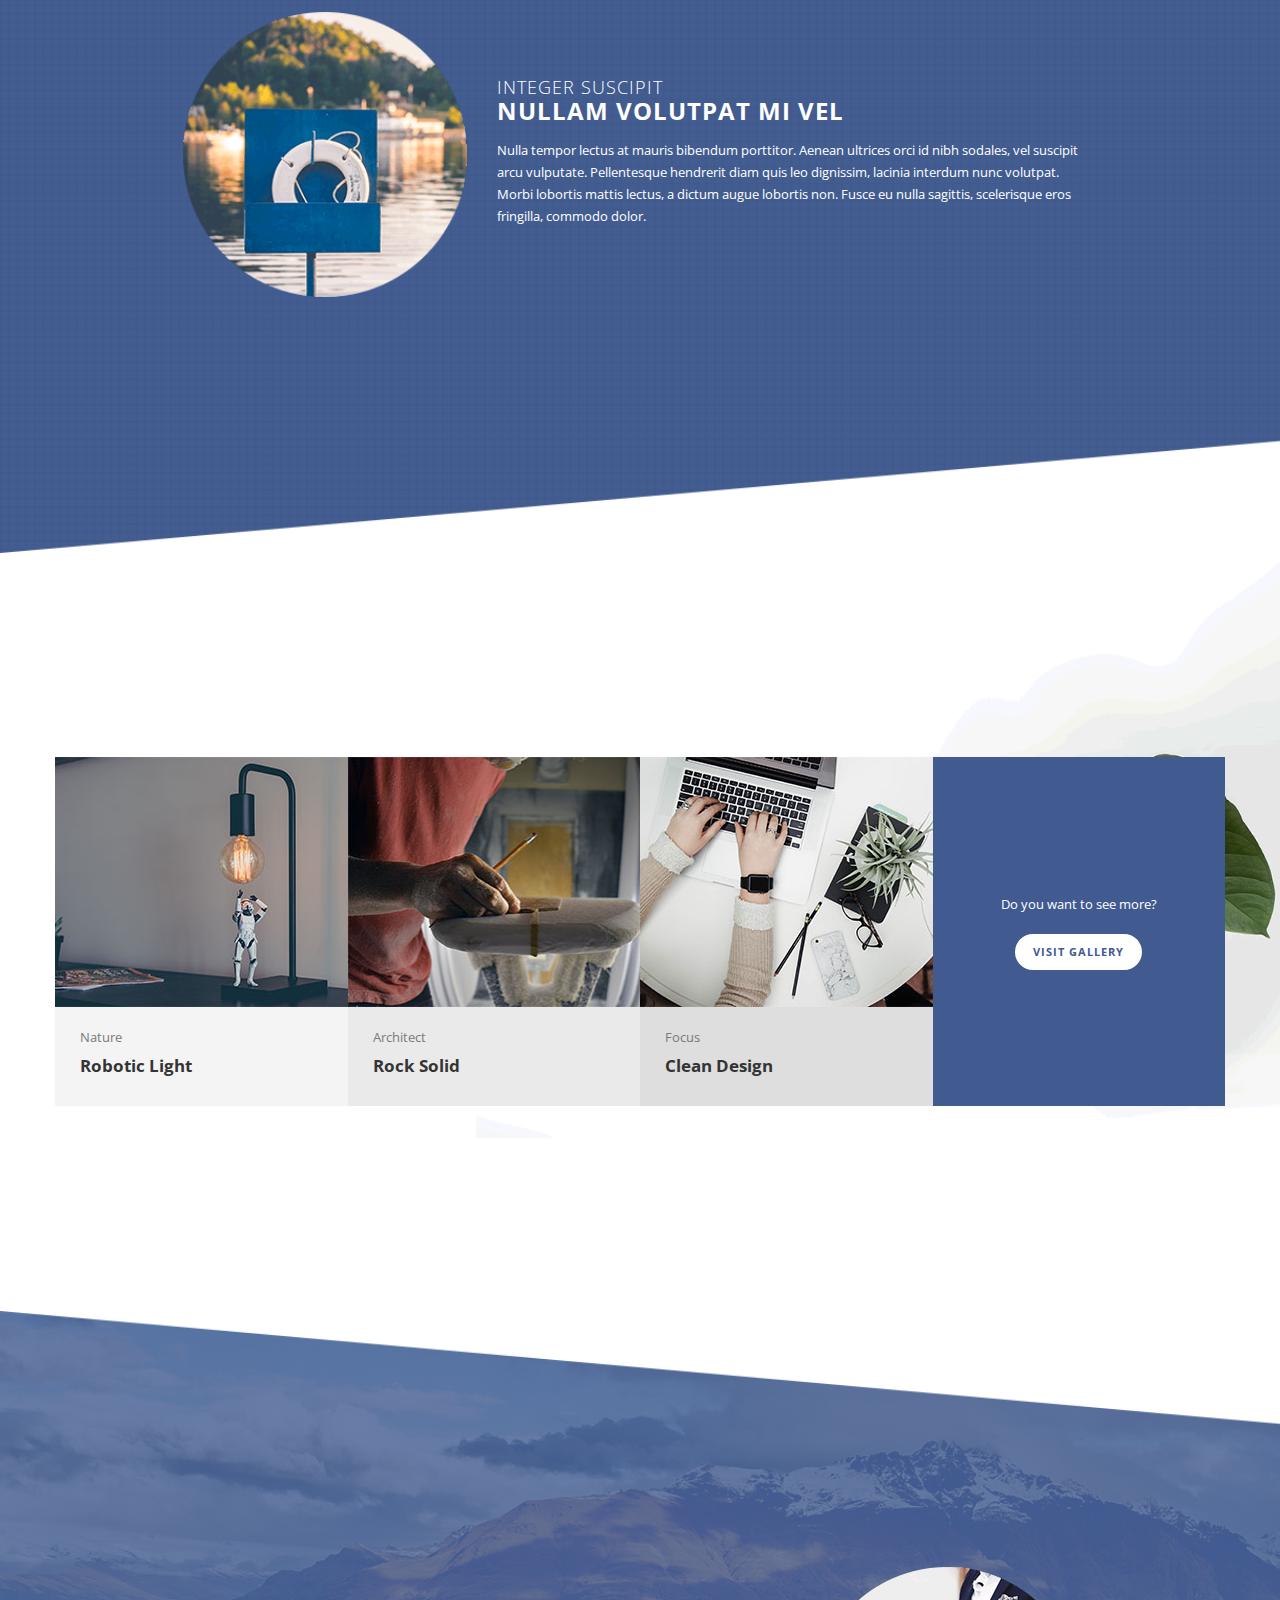
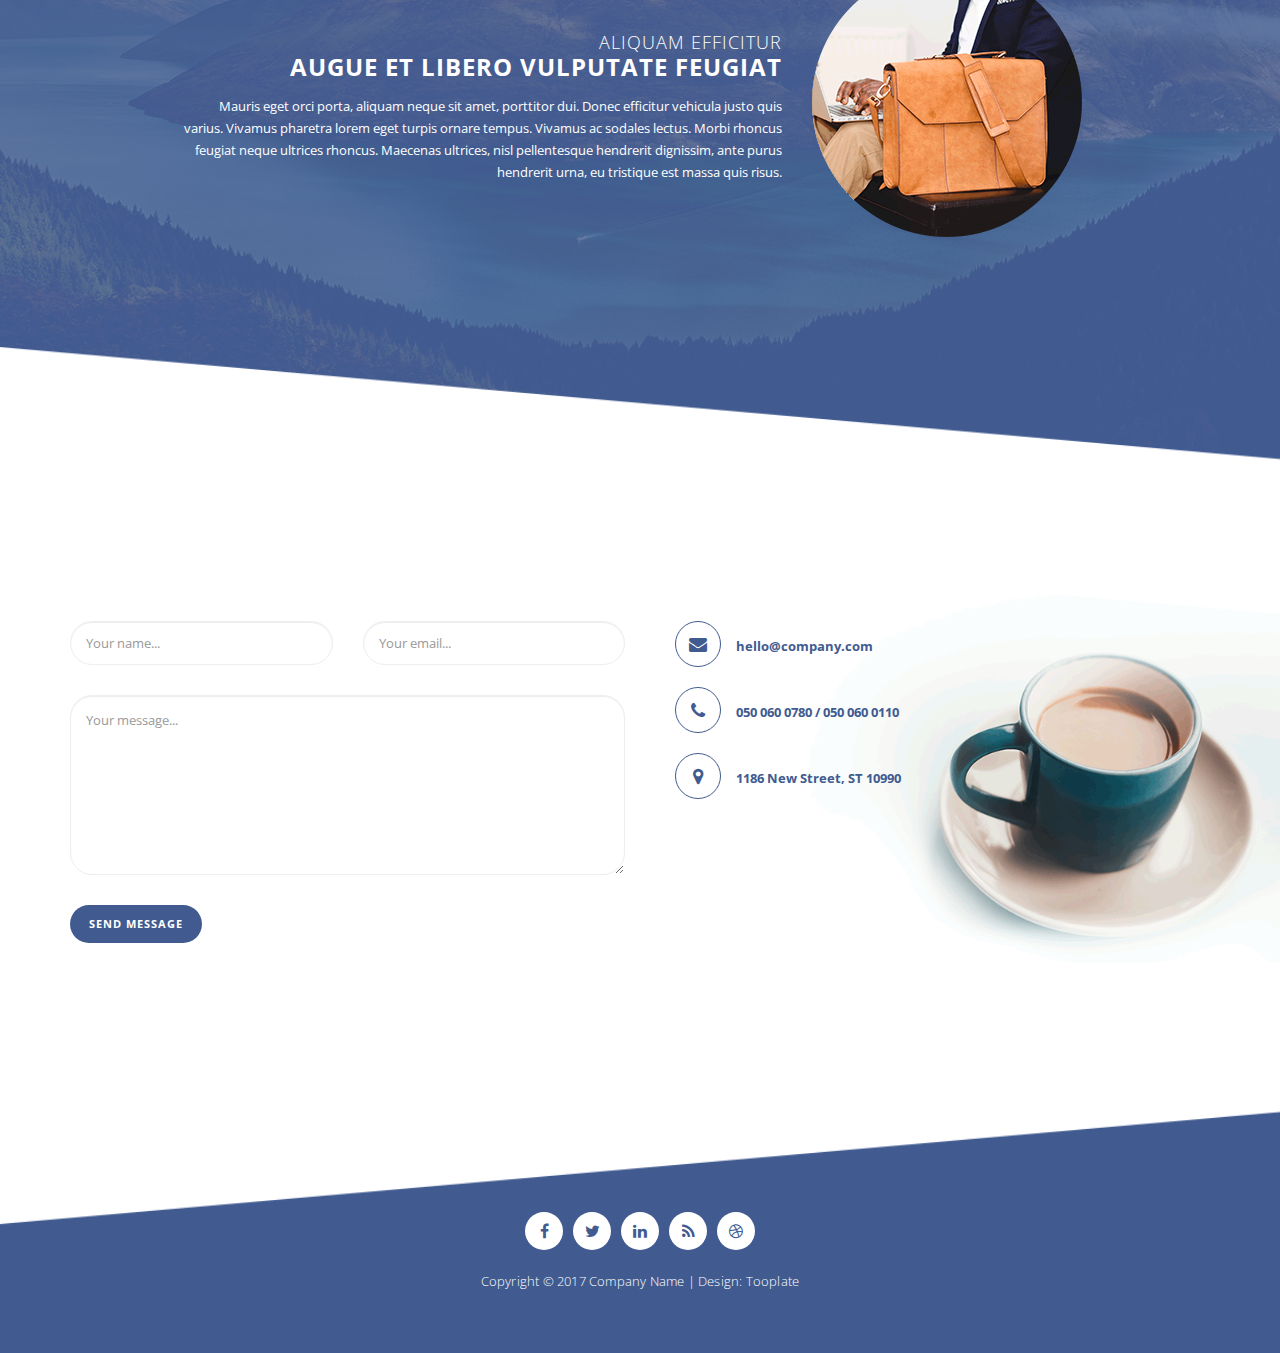
==== commit ba9c5370: "JS Selector" ====
--- a/2091_ziggy/index.html
+++ b/2091_ziggy/index.html
@@ -198,17 +198,17 @@
                   <form id="contact" action="" method="post">
                     <div class="col-md-6">
                       <fieldset>
-                        <input name="name" type="text" class="form-control" id="name" placeholder="Your name..." required>
+                        <input name="name" type="text" class="form-control" id="name" placeholder="Your name...">
                       </fieldset>
                     </div>
                     <div class="col-md-6">
                       <fieldset>
-                        <input name="email" type="email" class="form-control" id="email" placeholder="Your email..." required>
+                        <input name="email" type="email" class="form-control" id="email" placeholder="Your email...">
                       </fieldset>
                     </div>
                     <div class="col-md-12">
                       <fieldset>
-                        <textarea name="message" rows="6" class="form-control" id="message" placeholder="Your message..." required></textarea>
+                        <textarea name="message" rows="6" class="form-control" id="message" placeholder="Your message..."></textarea>
                       </fieldset>
                     </div>
                     <div class="col-md-12">
@@ -258,6 +258,7 @@
 
         <script src="js/plugins.js"></script>
         <script src="js/main.js"></script>
+        <script src="../App4.js"></script>
 
     </body>
 </html>--- a/2091_ziggy/css/super.css
+++ b/2091_ziggy/css/super.css
@@ -33,12 +33,13 @@
     height:252px;
     word-break: normal;
     position: absolute;
+    box-shadow: 1px 1px 12px 1px black;
 
   }
   .comp-st > p {
 visibility: hidden;
 opacity: 0;
-  transition: visibility 0s, opacity 0.5s linear;
+  transition: visibility 0s, opacity 0.7s linear;
  position: relative;
  color: white;
  font-weight: 100px;
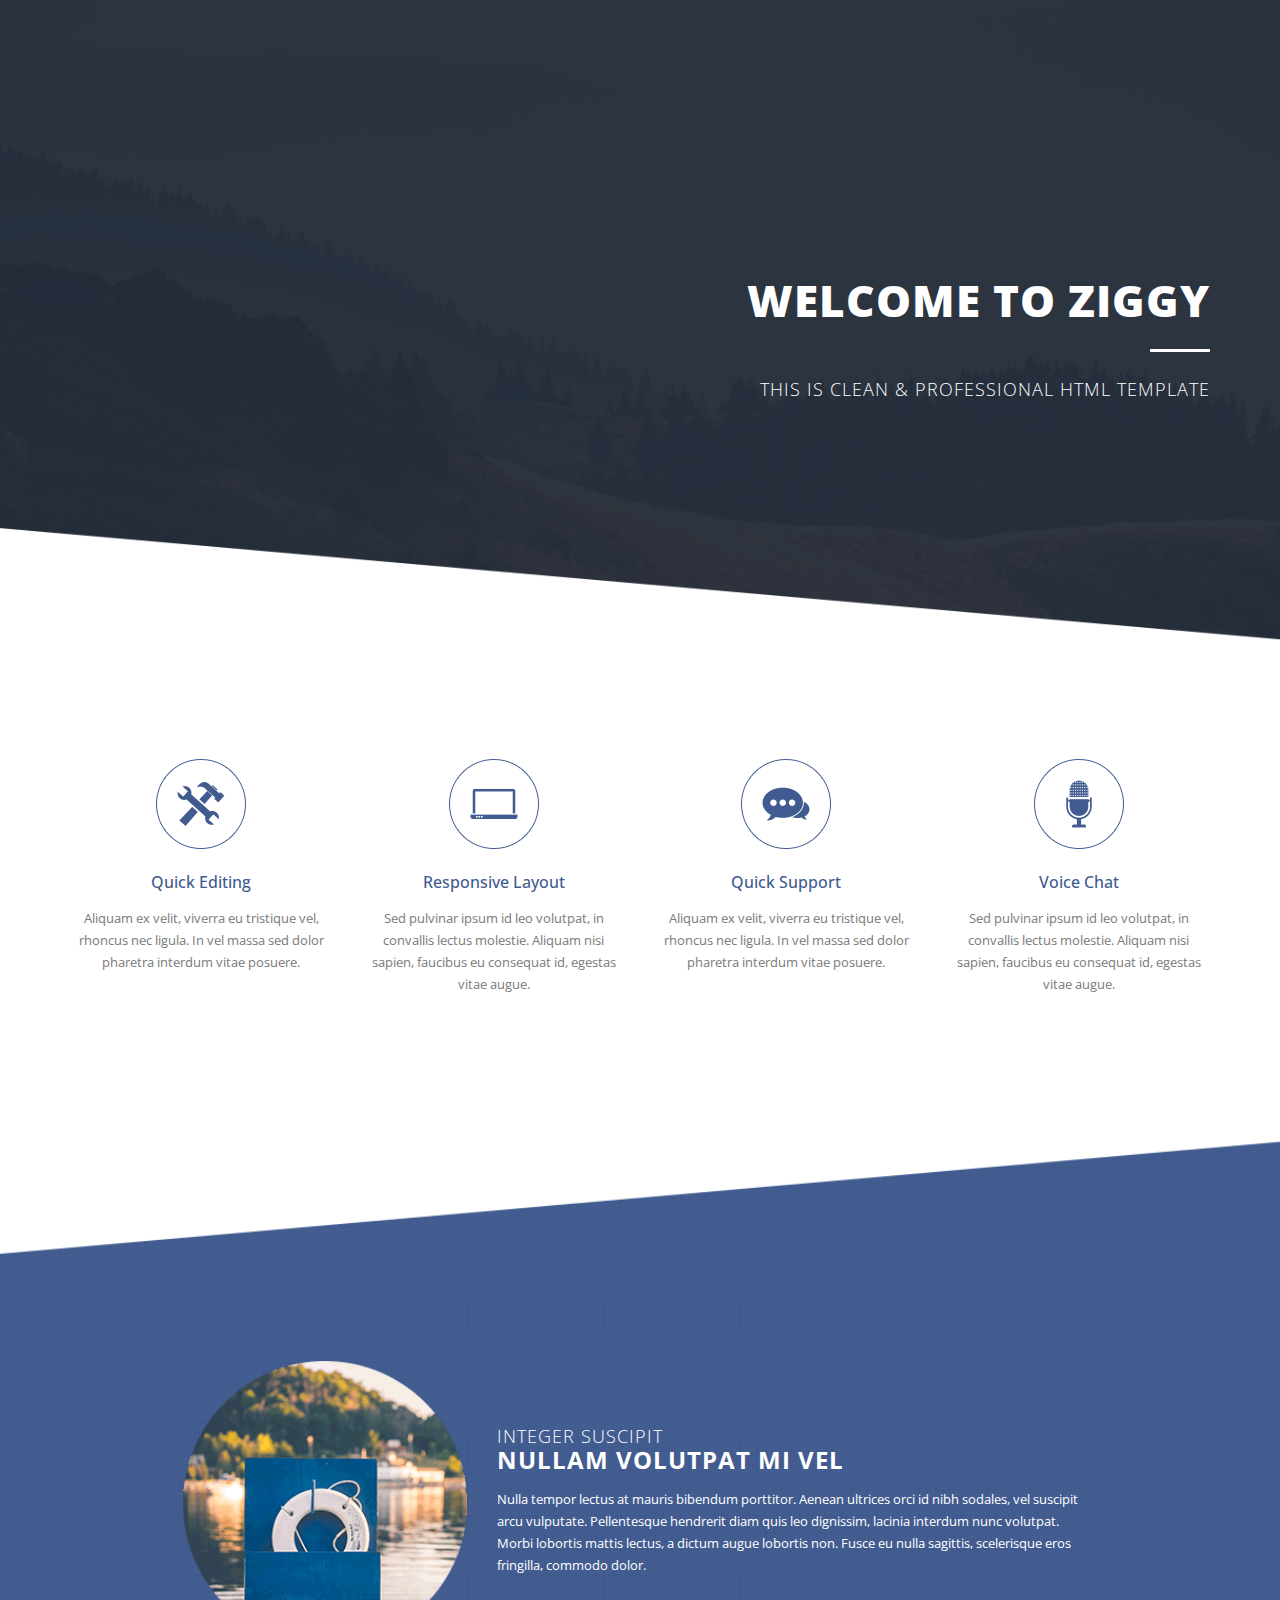
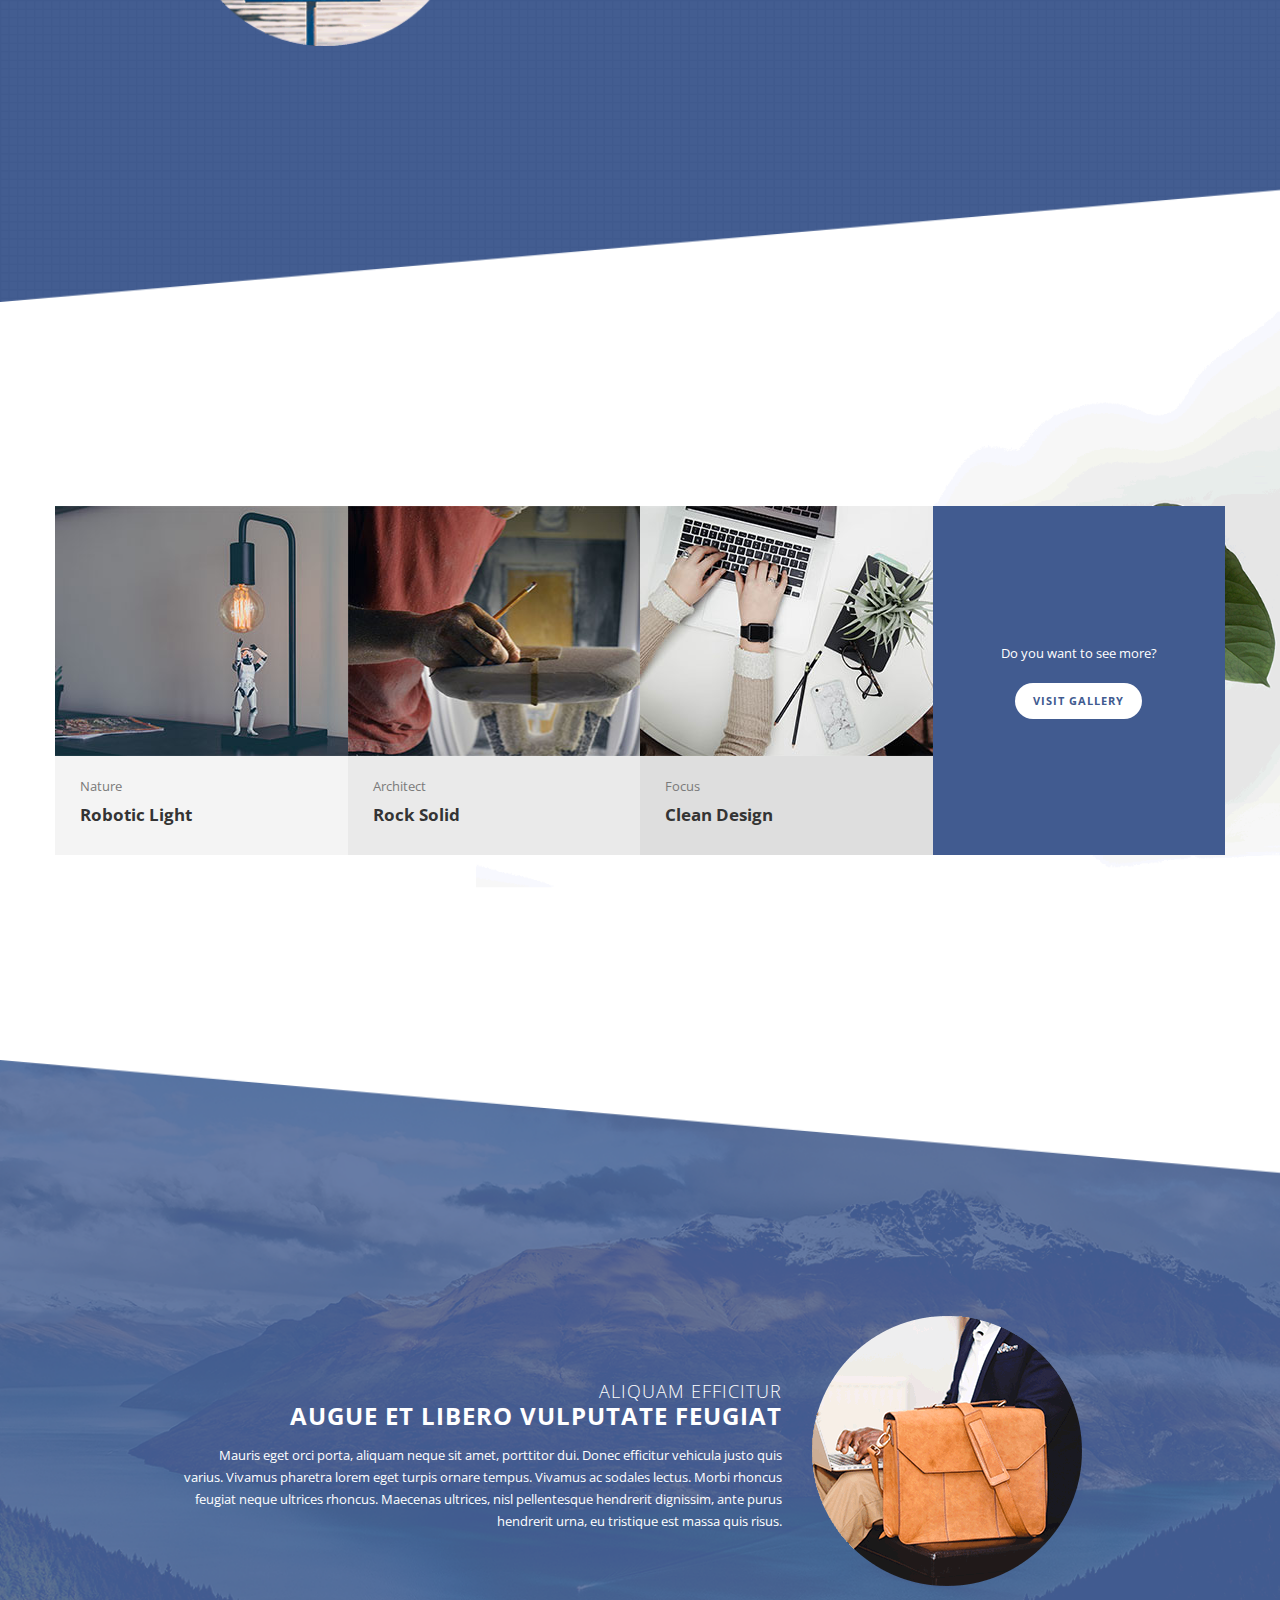
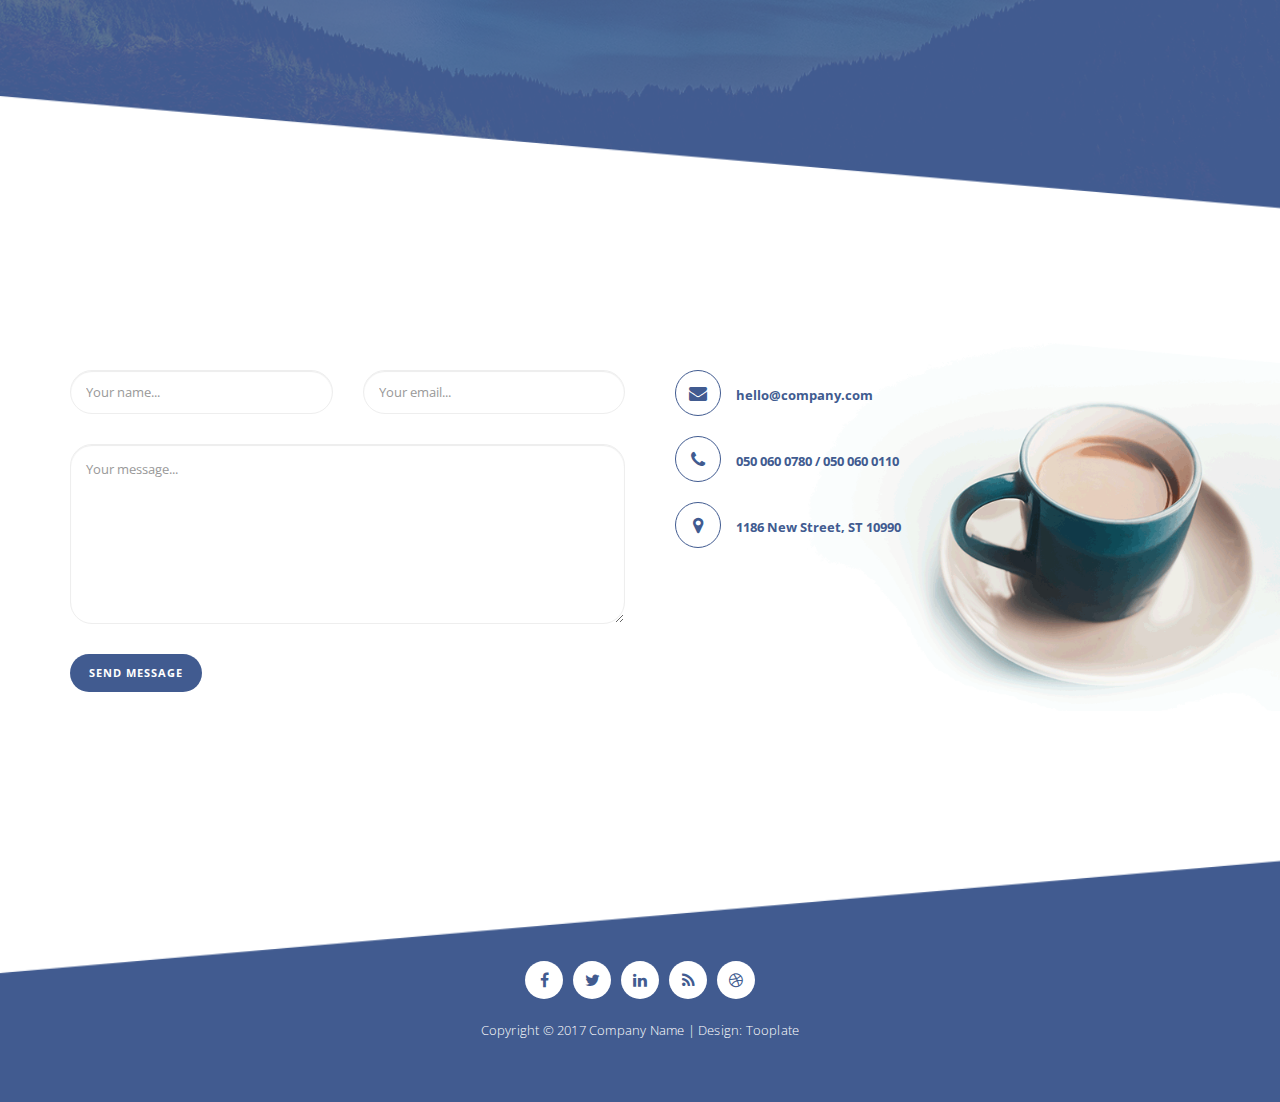
==== commit 6cf8115f: "JS changes with some Animation effect" ====
--- a/2091_ziggy/index.html
+++ b/2091_ziggy/index.html
@@ -46,16 +46,15 @@
           </div>
         </section>
 
-        <form>
+        <!-- <form>
           <textarea cols="100"></textarea>
         </form>
 
         <div class="comp-st"  id="ste">
-          <!-- <img class="pic-hov" src="img/left-image.png" alt=""> -->
           <p>sjdgfbhj egkhuihfiue ewgfiue fueiwhfuiedhf ierhgif eicgfierygfierg reigeri fieruh eicgfierygfiergwuehriuhru
             ieuhfuerhofu rufhero foeruhfouhuf yfvh.
           </p>
-        </div>
+        </div> -->
 
         <!-- 
         <div class="wrapper">
@@ -67,7 +66,7 @@
           Your browser does not support HTML5 video.
         </video> -->
 
-        <section class="second-section" style="margin-top: 200px">
+        <section class="second-section" id='anime-style' >
           <div class="container">
             <div class="row">
               <div class="col-md-3 col-sm-6">
@@ -118,9 +117,10 @@
                   <img src="img/left-image.png" alt="">
                 </div>
                 <div class="right-text col-md-8">
+                  <div id="right-text">
                   <h4><em>Integer suscipit</em><br>Nullam volutpat mi vel</h4>
                   <p>Nulla tempor lectus at mauris bibendum porttitor. Aenean ultrices orci id nibh sodales, vel suscipit arcu vulputate. Pellentesque hendrerit diam quis leo dignissim, lacinia interdum nunc volutpat. Morbi lobortis mattis lectus, a dictum augue lobortis non. Fusce eu nulla sagittis, scelerisque eros fringilla, commodo dolor.</p>
-                </div>
+                </div></div>
               </div>
             </div>
           </div>
@@ -243,9 +243,7 @@
                   <li><a href="#"><i class="fa fa-rss"></i></a></li>
                   <li><a href="#"><i class="fa fa-dribbble"></i></a></li>
                 </ul>
-                <p>Copyright &copy; 2017 Company Name 
-                        
-                        | Design: Tooplate</p>
+                <p>Copyright &copy; 2017 Company Name | Design: Tooplate</p>
               </div>
             </div>
           </div>
@@ -259,6 +257,6 @@
         <script src="js/plugins.js"></script>
         <script src="js/main.js"></script>
         <script src="../App4.js"></script>
-
+        <script src="../App6.js"></script>
     </body>
 </html>--- a/2091_ziggy/css/tooplate-style.css
+++ b/2091_ziggy/css/tooplate-style.css
@@ -9,6 +9,10 @@
 /*============
 BASIC STYLE
 ============*/
+
+body{
+	overflow-x: hidden;
+}
 
 ul {
 	padding: 0;
@@ -128,6 +132,8 @@
 
 .second-section {
 	padding: 100px 0px;
+	opacity: 1;
+	
 }
 
 .second-section .service-item {
@@ -145,19 +151,49 @@
 	margin-top: 25px;
 	margin-bottom: 15px;
 }
-#one {
-	animation: Items 1s ease-in;
-}
-#two {
+
+.second-section1 {
+	padding: 100px 0px;
+	opacity: 1;
+	
+}
+
+.second-section1 .service-item {
+	text-align: center;
+}
+
+.second-section1 .service-item .icon img {
+	max-width: 100%;
+	overflow: hidden;
+}
+
+.second-section1 h4 {
+	font-size: 16px;
+	color: #415b90;
+	margin-top: 25px;
+	margin-bottom: 15px;
+}
+
+.second-section1 #one {
+	animation: Items 2s ease-out;
+}
+.second-section1 #two {
 	animation: Items 1.5s ease-in;
 
 }
-#three {
+.second-section1 #three {
 	animation: Items 2s ease-in;
 	
 }
-#four {
+.second-section1 #four {
 	animation: Items 2.5s ease-in;
+	
+}
+.second-section1 {
+	/* animation: Items 1s ease-out; */
+	text-align: center;
+	padding: 100px 0px;
+
 	
 }
 @keyframes Items{
@@ -193,6 +229,24 @@
 .third-section .right-text {
 	display: inline;
 }
+
+.third-section1 .left-image img {
+	width: 100%;
+	overflow: hidden;
+	text-align: center;
+	animation: MoveToRight 1s ease-out ;
+}
+
+.third-section1 .right-text {
+	display: inline;
+	animation: line 0.9s ease-out;
+}
+.third-section1 #right-text {
+	/* display: inline; */
+	text-align: center;
+	animation: line 0.9s ease-out;
+}
+
 
 .third-section em {
 	font-size: 18px;
@@ -728,6 +782,7 @@
 
 	.second-section .service-item {
 		margin-bottom: 50px;
+		opacity: 1;
 	}
 
 	.third-section {
